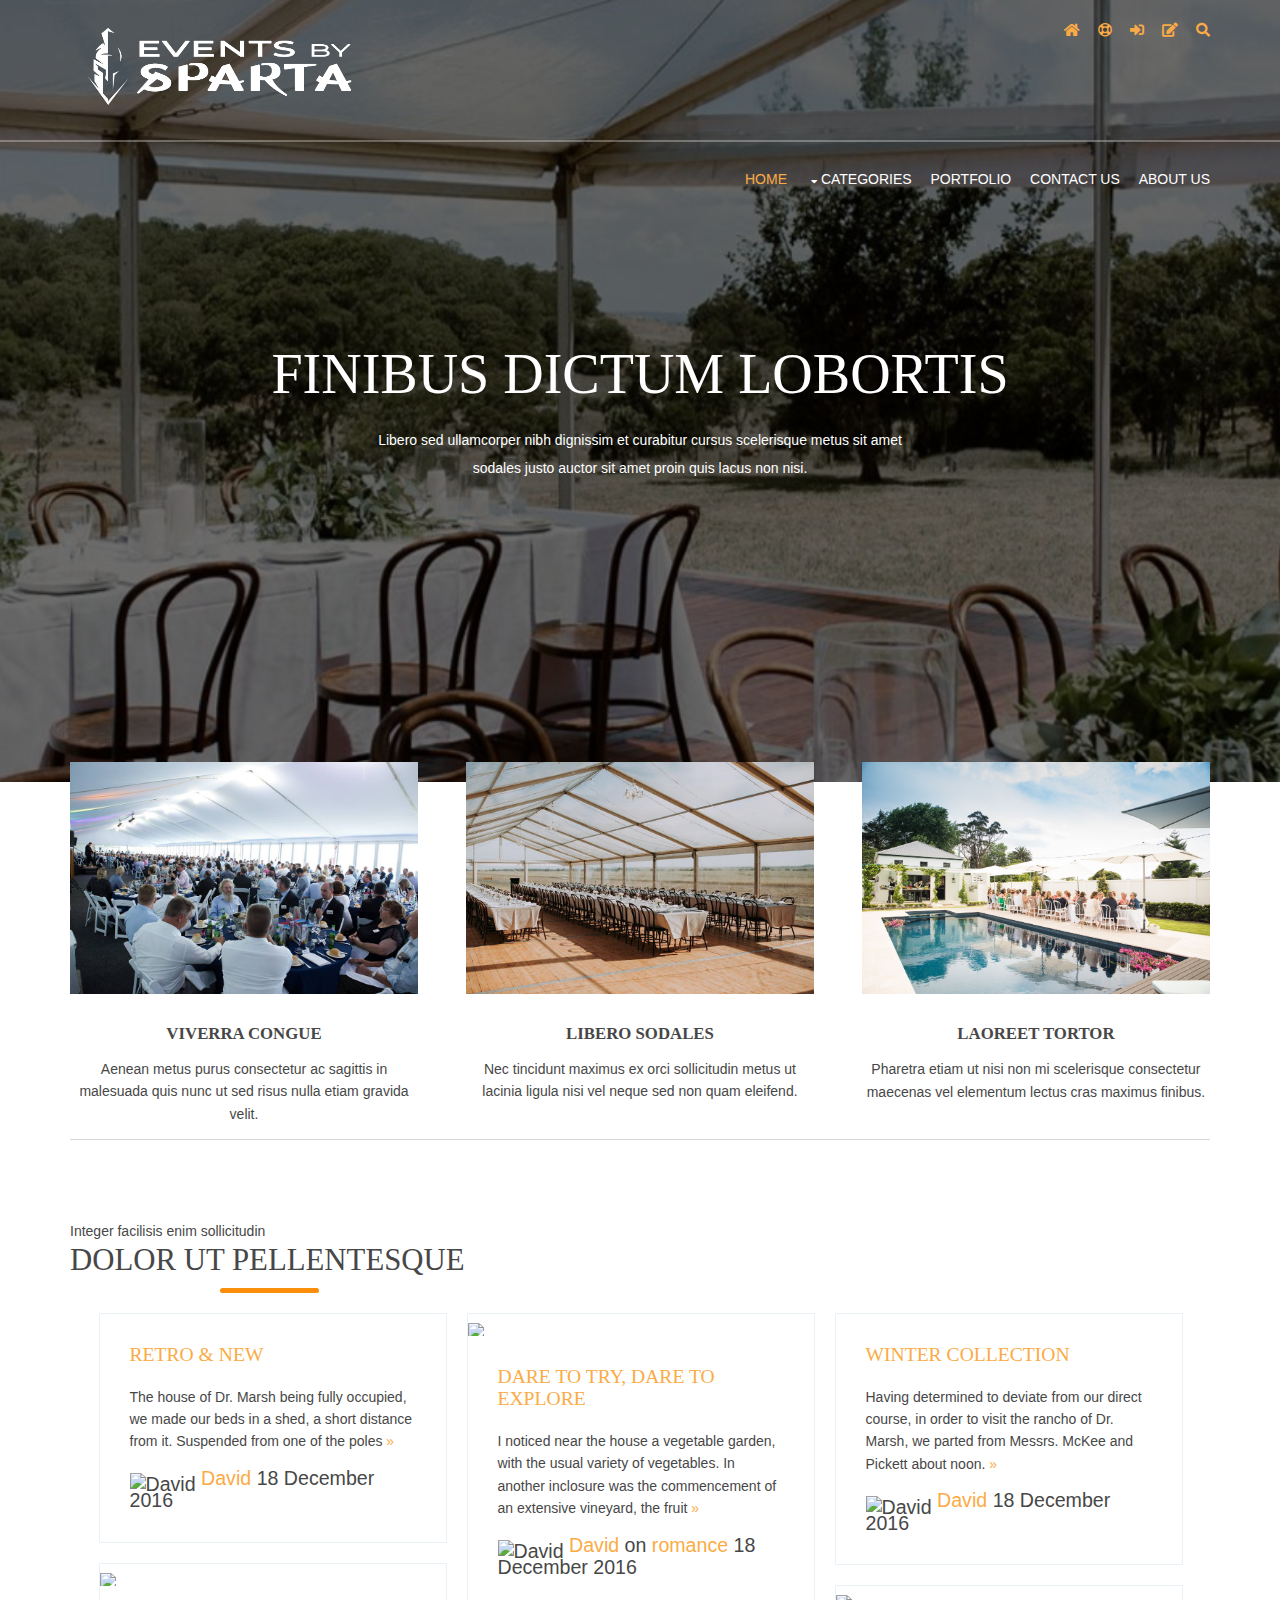
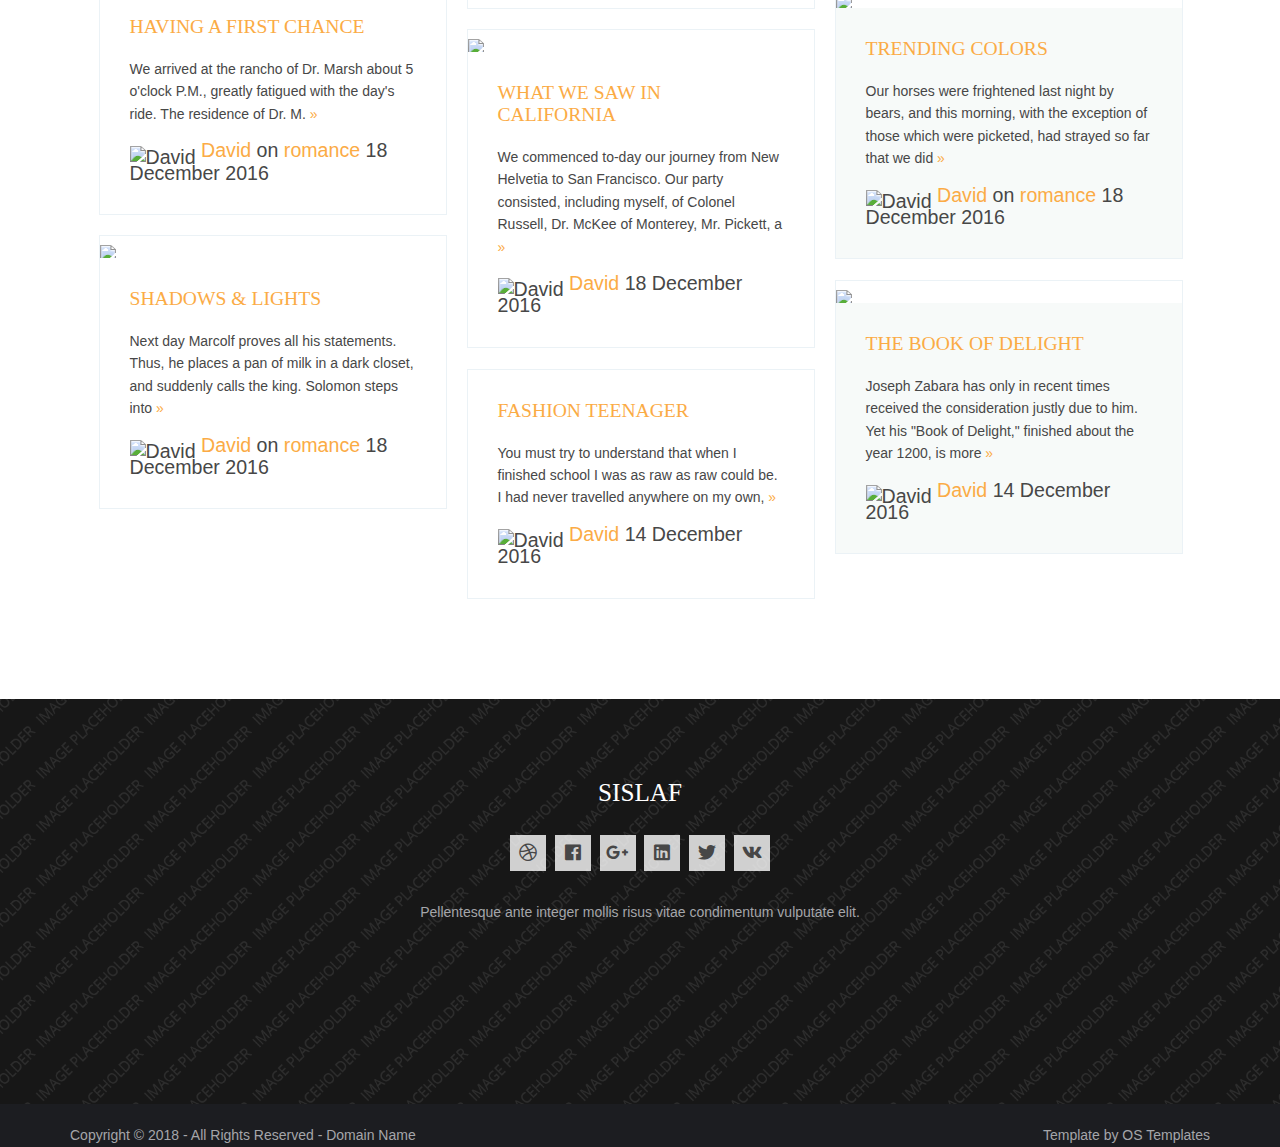
==== index.html @ c02471e1 "First commit" ====
<!DOCTYPE html>
<!--
Template Name: Sislaf
Author: <a href="https://www.os-templates.com/">OS Templates</a>
Author URI: https://www.os-templates.com/
Copyright: OS-Templates.com
Licence: Free to use under our free template licence terms
Licence URI: https://www.os-templates.com/template-terms
-->
<html lang="">
<!-- To declare your language - read more here: https://www.w3.org/International/questions/qa-html-language-declarations -->
<head>
<title>Sislaf</title>
<meta charset="utf-8">
<meta name="viewport" content="width=device-width, initial-scale=1.0, maximum-scale=1.0, user-scalable=no">
<link href="layout/styles/layout.css" rel="stylesheet" type="text/css" media="all">
<link rel="stylesheet" type="text/css" href="layout/scripts/screen.css"/>
</head>
<body id="top">
<!-- ################################################################################################ -->
<!-- ################################################################################################ -->
<!-- ################################################################################################ -->
<!-- Top Background Image Wrapper -->
<div class="bgded overlay" style="background-image:url('images/demo/wallpaper01.png');"> 
  <!-- ################################################################################################ -->
  <div class="wrapper row0">
    <div id="topbar" class="hoc clear">
	
	<a href="index.html" ><image class = "logo" src = "images/demo/SpartaWhite2.png"></a>
      <div class="fl_left"> 
        <!-- ################################################################################################ -->
      
        <!-- ################################################################################################ -->
      </div>
      <div class="fl_right"> 
        <!-- ################################################################################################ -->
        <ul class="nospace">
          <li><a href="index.html"><i class="fas fa-home"></i></a></li>
          <li><a href="#" title="Help Centre"><i class="far fa-life-ring"></i></a></li>
          <li><a href="#" title="Login"><i class="fas fa-sign-in-alt"></i></a></li>
          <li><a href="#" title="Sign Up"><i class="fas fa-edit"></i></a></li>
          <li id="searchform">
            <div>
              <form action="#" method="post">
                <fieldset>
                  <legend>Quick Search:</legend>
                  <input type="text" placeholder="Enter search term&hellip;">
                  <button type="submit"><i class="fas fa-search"></i></button>
                </fieldset>
              </form>
            </div>
          </li>
        </ul>
        <!-- ################################################################################################ -->
      </div>
    </div>
  </div>
  <!-- ################################################################################################ -->
  <!-- ################################################################################################ -->
  <!-- ################################################################################################ -->
  <div class="wrapper row1">
    <header id="header" class="hoc clear">
      <div id="logo" class="fl_left"> 
        <!-- ################################################################################################ -->
        
        <!-- ################################################################################################ -->
      </div>
      <nav id="mainav" class="fl_right"> 
        <!-- ################################################################################################ -->
       <ul class="clear">
          <li class="active"><a href="index.html">Home</a></li>
          <li><a class="drop" href="#">Categories</a>
            <ul>
              <li><a href="#">Photography</a></li>
			  <li><a href="#">DJ</a></li>
              <li><a class="drop" href="#">Furniture</a>
                <ul>
                  <li><a href="#">Chairs</a></li>
                  <li><a href="#">Tables</a></li>
                  <li><a href="#">Occasional Furniture</a></li>
				  <li><a href="#">Service Bars</a></li>
                </ul>
              </li>
			  <li><a class="drop" href="#">Furniture</a>
                <ul>
                  <li><a href="#">Marquees</a></li>
                  <li><a href="#">Flooring</a></li>
                </ul>
              </li>
			  <li><a class="drop" href="#">Tableware</a>
                <ul>
                  <li><a href="#">Cutlery</a></li>
                  <li><a href="#">Crockery</a></li>
                  <li><a href="#">Glassware</a></li>
				  <li><a href="#">Linen</a></li>
                </ul>
              </li>
			  <li><a class="drop" href="#">Decorations</a>
                <ul>
                  <li><a href="#">Lighting</a></li>
                  <li><a href="#">Festoon</a></li>
                  <li><a href="#">Fairy</a></li>
				  <li><a href="#">Flower Decorations</a></li>
				  <li><a href="#">Other Decorations</a></li>
                </ul>
              </li>
			  <li><a class="drop" href="#">Catering</a>
                <ul>
                  <li><a href="#">Food</a></li>
                  <li><a href="#">Accessories</a></li>
                  <li><a href="#">Equipment</a></li>
                </ul>
              </li>
			  <li><a class="drop" href="#">Catering</a>
                <ul>
                  <li><a href="#">Venues</a></li>
                  <li><a href="#">Indoor</a></li>
                  <li><a href="#">Outdoor</a></li>
                </ul>
              </li>
            </ul>
          </li>
          <li><a href="#">Portfolio</a></li>
          <li><a href="#">Contact Us</a></li>
          <li><a href="#">About Us</a></li>
        </ul>
        <!-- ################################################################################################ -->
      </nav>
    </header>
  </div>
  <!-- ################################################################################################ -->
  <!-- ################################################################################################ -->
  <!-- ################################################################################################ -->
  <div id="pageintro" class="hoc clear"> 
    <!-- ################################################################################################ -->
    <article>
      <h3 class="heading">Finibus dictum lobortis</h3>
      <p>Libero sed ullamcorper nibh dignissim et curabitur cursus scelerisque metus sit amet sodales justo auctor sit amet proin quis lacus non nisi.</p>
    </article>
    <!-- ################################################################################################ -->
  </div>
  <!-- ################################################################################################ -->
</div>
<!-- End Top Background Image Wrapper -->
<!-- ################################################################################################ -->
<!-- ################################################################################################ -->
<!-- ################################################################################################ -->
<div class="wrapper row3">
  <main class="hoc container clear"> 
    <!-- main body -->
    <!-- ################################################################################################ -->
    <section id="introblocks">
      <ul class="nospace group btmspace-80">
        <li class="one_third first">
          <figure><a class="imgover" href="#"><img src="images/demo/confference.jpg" alt=""></a>
            <figcaption>
              <h6 class="heading">Viverra congue</h6>
              <p>Aenean metus purus consectetur ac sagittis in malesuada quis nunc ut sed risus nulla etiam gravida velit.</p>
            </figcaption>
          </figure>
        </li>
        <li class="one_third">
          <figure><a class="imgover" href="#"><img src="images/demo/wedding2.jpg" alt=""></a>
            <figcaption>
              <h6 class="heading">Libero sodales</h6>
              <p>Nec tincidunt maximus ex orci sollicitudin metus ut lacinia ligula nisi vel neque sed non quam eleifend.</p>
            </figcaption>
          </figure>
        </li>
        <li class="one_third">
          <figure><a class="imgover" href="#"><img src="images/demo/family.jpeg" alt=""></a>
            <figcaption>
              <h6 class="heading">Laoreet tortor</h6>
              <p>Pharetra etiam ut nisi non mi scelerisque consectetur maecenas vel elementum lectus cras maximus finibus.</p>
            </figcaption>
          </figure>
        </li>
      </ul>
    </section>
    <!-- ################################################################################################ -->
    <hr class="btmspace-80">
    <!-- ################################################################################################ -->
    <section id="overview">
      <div class="sectiontitle">
        <p class="nospace font-xs">Integer facilisis enim sollicitudin</p>
        <p class="heading underline font-x2">Dolor ut pellentesque</p>
      </div>   
    </section>
	
	
	
	
	
	
	
	
	
	
	
	
	
	
	
	
	
	
	
	
	
	
	
	
	
	
	
	
	
	
	
	
	
	
	
	
	
	
	<div class="wraps">
		<!--<img src="assets/img/shadow.png" class="wrapshadow"> -->
		<div class="grid">
			<div class="grid-item">
				<article class="post">
				<div class="wrapgriditem">
					<header class="post-header">
					<h2 class="post-title"><a href="article.html">Retro &amp; New</a></h2>
					</header>
					<section class="post-excerpt">
					<p>
						The house of Dr. Marsh being fully occupied, we made our beds in a shed, a short distance from it. Suspended from one of the poles <a class="read-more" href="/retro-is-the-new-modern/">&raquo;</a>
					</p>
					</section>
					<footer class="post-meta">
					<img class="author-thumb" src="assets/img/gravatar.jpg" alt="David" nopin="nopin"/>
					<a href="author.html">David</a>
					<time class="post-date" datetime="2016-12-18">18 December 2016</time>
					</footer>
				</div>
				</article>
			</div>
			<div class="grid-item">
				<article class="post tag-romance">
				<a href="article.html"><img src="http://s3.amazonaws.com/caymandemo/wp-content/uploads/sites/10/2015/09/10175658/j2-520x780-520x600.jpg"></a>
				<div class="wrapgriditem">
					<header class="post-header">
					<h2 class="post-title"><a href="article.html">Dare to try, dare to explore</a></h2>
					</header>
					<section class="post-excerpt">
					<p>
						I noticed near the house a vegetable garden, with the usual variety of vegetables. In another inclosure was the commencement of an extensive vineyard, the fruit <a class="read-more" href="article.html">&raquo;</a>
					</p>
					</section>
					<footer class="post-meta">
					<img class="author-thumb" src="assets/img/gravatar.jpg" alt="David" nopin="nopin"/>
					<a href="author.html">David</a>
					on <a href="#">romance</a>
					<time class="post-date" datetime="2016-12-18">18 December 2016</time>
					</footer>
				</div>
				</article>
			</div>
			<div class="grid-item">
				<article class="post">
				<div class="wrapgriditem">
					<header class="post-header">
					<h2 class="post-title"><a href="article.html">Winter Collection</a></h2>
					</header>
					<section class="post-excerpt">
					<p>
						Having determined to deviate from our direct course, in order to visit the rancho of Dr. Marsh, we parted from Messrs. McKee and Pickett about noon. <a class="read-more" href="/winter-collection/">&raquo;</a>
					</p>
					</section>
					<footer class="post-meta">
					<img class="author-thumb" src="assets/img/gravatar.jpg" alt="David" nopin="nopin"/>
					<a href="author.html">David</a>
					<time class="post-date" datetime="2016-12-18">18 December 2016</time>
					</footer>
				</div>
				</article>
			</div>
			<div class="grid-item">
				<article class="post tag-romance">
				<a href="/having-a-first-chance/"><img src="http://s3.amazonaws.com/caymandemo/wp-content/uploads/sites/10/2015/09/10175658/j5-520x780-520x600.jpg"></a>
				<div class="wrapgriditem">
					<header class="post-header">
					<h2 class="post-title"><a href="article.html">Having a first chance</a></h2>
					</header>
					<section class="post-excerpt">
					<p>
						We arrived at the rancho of Dr. Marsh about 5 o'clock P.M., greatly fatigued with the day's ride. The residence of Dr. M. <a class="read-more" href="/having-a-first-chance/">&raquo;</a>
					</p>
					</section>
					<footer class="post-meta">
					<img class="author-thumb" src="assets/img/gravatar.jpg" alt="David" nopin="nopin"/>
					<a href="author.html">David</a>
					on <a href="#">romance</a>
					<time class="post-date" datetime="2016-12-18">18 December 2016</time>
					</footer>
				</div>
				</article>
			</div>
			<div class="grid-item">
				<article class="post tag-romance featured">
				<a href="article.html"><img src="http://s3.amazonaws.com/caymandemo/wp-content/uploads/sites/10/2015/09/10175658/j3-320x320.jpg"></a>
				<div class="wrapgriditem">
					<header class="post-header">
					<h2 class="post-title"><a href="article.html">Trending Colors</a></h2>
					</header>
					<section class="post-excerpt">
					<p>
						Our horses were frightened last night by bears, and this morning, with the exception of those which were picketed, had strayed so far that we did <a class="read-more" href="/trending-colors/">&raquo;</a>
					</p>
					</section>
					<footer class="post-meta">
					<img class="author-thumb" src="assets/img/gravatar.jpg" alt="David" nopin="nopin"/>
					<a href="author.html">David</a>
					on <a href="#">romance</a>
					<time class="post-date" datetime="2016-12-18">18 December 2016</time>
					</footer>
				</div>
				</article>
			</div>
			<div class="grid-item">
				<article class="post">
				<a href="article.html"><img src="http://s3.amazonaws.com/caymandemo/wp-content/uploads/sites/10/2015/09/10175658/j8-520x780-520x600.jpg"></a>
				<div class="wrapgriditem">
					<header class="post-header">
					<h2 class="post-title"><a href="article.html">What we saw in California</a></h2>
					</header>
					<section class="post-excerpt">
					<p>
						We commenced to-day our journey from New Helvetia to San Francisco. Our party consisted, including myself, of Colonel Russell, Dr. McKee of Monterey, Mr. Pickett, a <a class="read-more" href="/what-we-saw-in-california/">&raquo;</a>
					</p>
					</section>
					<footer class="post-meta">
					<img class="author-thumb" src="assets/img/gravatar.jpg" alt="David" nopin="nopin"/>
					<a href="author.html">David</a>
					<time class="post-date" datetime="2016-12-18">18 December 2016</time>
					</footer>
				</div>
				</article>
			</div>
			<div class="grid-item">
				<article class="post tag-romance">
				<a href="article.html"><img src="http://s3.amazonaws.com/caymandemo/wp-content/uploads/sites/10/2015/09/30160348/sep4.jpg"></a>
				<div class="wrapgriditem">
					<header class="post-header">
					<h2 class="post-title"><a href="article.html">Shadows &amp; Lights</a></h2>
					</header>
					<section class="post-excerpt">
					<p>
						Next day Marcolf proves all his statements. Thus, he places a pan of milk in a dark closet, and suddenly calls the king. Solomon steps into <a class="read-more" href="/shadows/">&raquo;</a>
					</p>
					</section>
					<footer class="post-meta">
					<img class="author-thumb" src="assets/img/gravatar.jpg" alt="David" nopin="nopin"/>
					<a href="author.html">David</a>
					on <a href="#">romance</a>
					<time class="post-date" datetime="2016-12-18">18 December 2016</time>
					</footer>
				</div>
				</article>
			</div>
			<div class="grid-item">
				<article class="post featured">
				<a href="article.html"><img src="http://s3.amazonaws.com/caymandemo/wp-content/uploads/sites/10/2015/09/10175658/j12-520x668-520x600.jpg"></a>
				<div class="wrapgriditem">
					<header class="post-header">
					<h2 class="post-title"><a href="article.html">The Book of Delight</a></h2>
					</header>
					<section class="post-excerpt">
					<p>
						Joseph Zabara has only in recent times received the consideration justly due to him. Yet his "Book of Delight," finished about the year 1200, is more <a class="read-more" href="/drinking-whenever-you-are-ready-or-even-if-youre-not/">&raquo;</a>
					</p>
					</section>
					<footer class="post-meta">
					<img class="author-thumb" src="assets/img/gravatar.jpg" alt="David" nopin="nopin"/>
					<a href="author.html">David</a>
					<time class="post-date" datetime="2016-12-14">14 December 2016</time>
					</footer>
				</div>
				</article>
			</div>
			<div class="grid-item">
				<article class="post">
				<div class="wrapgriditem">
					<header class="post-header">
					<h2 class="post-title"><a href="article.html">Fashion Teenager</a></h2>
					</header>
					<section class="post-excerpt">
					<p>
						You must try to understand that when I finished school I was as raw as raw could be. I had never travelled anywhere on my own, <a class="read-more" href="/reading-fashion-eating-books/">&raquo;</a>
					</p>
					</section>
					<footer class="post-meta">
					<img class="author-thumb" src="assets/img/gravatar.jpg" alt="David" nopin="nopin"/>
					<a href="author.html">David</a>
					<time class="post-date" datetime="2016-12-14">14 December 2016</time>
					</footer>
				</div>
				</article>
			</div>
		</div>
	
	</div>
	
	
	
	
	
	
	
	
	
	
	
	
	
	
	
	
	
	
	
	
	
	
	
	
	
	
	
	
	
	
	
    <!-- ################################################################################################ -->
    <!-- / main body -->
    <div class="clear"></div>
  </main>
</div>
<!-- ################################################################################################ -->
<!-- ################################################################################################ -->
<!-- ################################################################################################ -->

<!-- ################################################################################################ -->
<!-- ################################################################################################ -->
<!-- ################################################################################################ -->

<!-- ################################################################################################ -->
<!-- ################################################################################################ -->
<!-- ################################################################################################ -->

<!-- ################################################################################################ -->
<!-- ################################################################################################ -->
<!-- ################################################################################################ -->

<!-- ################################################################################################ -->
<!-- ################################################################################################ -->
<!-- ################################################################################################ -->
<!-- ################################################################################################ -->
<!-- ################################################################################################ -->
<!-- ################################################################################################ -->
<div class="bgded overlay row4" style="background-image:url('images/demo/backgrounds/05.png');">
  <footer id="footer" class="hoc clear"> 
    <!-- ################################################################################################ -->
    <div class="center btmspace-50">
      <h6 class="heading">Sislaf</h6>
      <ul class="faico clear">
        <li><a class="faicon-dribble" href="#"><i class="fab fa-dribbble"></i></a></li>
        <li><a class="faicon-facebook" href="#"><i class="fab fa-facebook"></i></a></li>
        <li><a class="faicon-google-plus" href="#"><i class="fab fa-google-plus-g"></i></a></li>
        <li><a class="faicon-linkedin" href="#"><i class="fab fa-linkedin"></i></a></li>
        <li><a class="faicon-twitter" href="#"><i class="fab fa-twitter"></i></a></li>
        <li><a class="faicon-vk" href="#"><i class="fab fa-vk"></i></a></li>
      </ul>
      <p class="nospace">Pellentesque ante integer mollis risus vitae condimentum vulputate elit.</p>
    </div>
    <!-- ################################################################################################ -->
    <hr class="btmspace-50">
    <!-- ################################################################################################ -->

    
    <!-- ################################################################################################ -->
  </footer>
</div>
<!-- ################################################################################################ -->
<!-- ################################################################################################ -->
<!-- ################################################################################################ -->
<div class="wrapper row5">
  <div id="copyright" class="hoc clear"> 
    <!-- ################################################################################################ -->
    <p class="fl_left">Copyright &copy; 2018 - All Rights Reserved - <a href="#">Domain Name</a></p>
    <p class="fl_right">Template by <a target="_blank" href="https://www.os-templates.com/" title="Free Website Templates">OS Templates</a></p>
    <!-- ################################################################################################ -->
  </div>
</div>
<!-- ################################################################################################ -->
<!-- ################################################################################################ -->
<!-- ################################################################################################ -->
<a id="backtotop" href="#top"><i class="fas fa-chevron-up"></i></a>
<!-- JAVASCRIPTS -->
<script src="layout/scripts/jquery.min.js"></script>
<script src="layout/scripts/jquery.backtotop.js"></script>
<script src="layout/scripts/jquery.mobilemenu.js"></script>
</body>
<script type="text/javascript" src="assets/js/masonry.min.js"></script>
<script type="text/javascript" src="assets/js/index.js"></script>
</html>
---- layout/styles/layout.css ----
@charset "utf-8";
/*
Template Name: Sislaf
Author: <a href="https://www.os-templates.com/">OS Templates</a>
Author URI: https://www.os-templates.com/
Copyright: OS-Templates.com
Licence: Free to use under our free template licence terms
Licence URI: https://www.os-templates.com/template-terms
File: Layout CSS
*/

@import url("fontawesome-free/css/fontawesome-all.min.css");
@import url("framework.css");

/* Rows
--------------------------------------------------------------------------------------------------------------- */
.row0, .row0 a{}
.row1{border:solid; border-width:1px 0;}
.row2, .row2 a{}
.row3, .row3 a{}
.row4, .row4 a{}
.row5, .row5 a{}


/* Top Bar
--------------------------------------------------------------------------------------------------------------- */
#topbar{padding:20px 0; font-size:.8rem; text-transform:uppercase;}

#topbar ul li{display:inline-block; margin-right:15px;}
#topbar ul li:last-child{margin-right:0; padding-right:0; border-right:none;}
#topbar i{line-height:normal;}
#topbar > div:nth-of-type(2) i{font-size:1rem;}

/* Search Form */
#topbar #searchform{position:relative; line-height:1; z-index:9999;}
#topbar #searchform::after{display:block; height:18px; line-height:18px; padding:0; font-family:"Font Awesome\ 5 Free"; font-weight:900; font-size:1rem; content:"\f002"/* fa-search */;}
#topbar #searchform:hover::after, #topbar #searchform button{cursor:pointer;}
#topbar #searchform > div{position:absolute; top:18px; right:0; width:280px; visibility:hidden; opacity:0/* Required for transition effect */;}
#topbar #searchform:hover > div{visibility:visible; opacity:1/* Required for transition effect */;}
#topbar #searchform form{display:block; position:relative;}
#topbar #searchform form *{border:none;}
#topbar #searchform input{display:block; width:100%; height:36px; padding:8px 40px 8px 10px; font-size:1rem;}
#topbar #searchform ::placeholder{text-transform:capitalize;}
#topbar #searchform button{display:block; position:absolute; top:3px; right:2px; height:30px; font-size:16px; line-height:1;}


/* Header
--------------------------------------------------------------------------------------------------------------- */
#header{}

#header #logo{margin:22px 0 0 0;}
#header #logo h1{margin:0; padding:0; font-size:2.2rem; text-transform:uppercase;}


/* Page Intro
--------------------------------------------------------------------------------------------------------------- */
#pageintro{padding:200px 0 300px;}/* 300px => 100px for #introblocks negative margin */

#pageintro article, #pageintro article p{display:block; max-width:75%; margin:0 auto; text-align:center;}
#pageintro article p{max-width:65%; line-height:2rem;}
#pageintro .heading{margin-bottom:20px; font-size:4rem;}
#pageintro footer{margin-top:50px;}


/* Content Area
--------------------------------------------------------------------------------------------------------------- */
.container{padding:80px 0;}

/* Content */
.container .content{}

/*.sectiontitle{display:block; max-width:55%; margin:0 auto 80px; text-align:center;}
.sectiontitle *{margin:0;}*/

/* Introblocks - x3 */
#introblocks{display:block; position:relative; margin:-180px 0 0 0; z-index:1; text-align:center;}/* 180px => 100px + container padding */
#introblocks figure{}
#introblocks figure figcaption{display:block; padding:30px 0 0 0; text-align:center;}
#introblocks figure figcaption > a{}
#introblocks figure figcaption .heading{font-size:1.2rem; font-weight:700; margin-bottom:0;}
#introblocks figure figcaption .heading.underline::after{left:50%; margin-left:-12%;}

/* Overview - for services etc. */
#overview{}
#overview li{margin-bottom:50px;}
#overview li:nth-last-child(-n+3){margin-bottom:0;}/* Removes bottom margin from the last three items - margin is restored in the media queries when items stack */
#overview li:nth-child(3n+1){margin-left:0; clear:left;}/* Removes the need to add class="first" */
#overview article{}
#overview article *{margin:0; padding:0;}
#overview article > div{display:block; position:relative; min-height:36px; margin:0 0 20px 0; padding:8px 0 0 55px;}
#overview article > div *{line-height:1;}
#overview article > div i{display:block; position:absolute; top:0; left:0; font-size:36px;}
#overview article > div .heading{}
#overview article p{}

/* Split Fifty */
#splitfifty{}
#splitfifty *{margin:0;}
/*#splitfifty > .sectiontitle{max-width:none; margin:0 0 50px 0; text-align:left;}
#splitfifty > .sectiontitle .heading.underline::after{left:0; margin-left:0;}*/
#splitfifty > div:nth-of-type(2) article{display:block; float:left; width:50%; padding:50px;}
#splitfifty > div:nth-of-type(2) article *{margin:0 0 30px 0;}
#splitfifty > div:nth-of-type(2) article .heading{}
#splitfifty > div:nth-of-type(2) article p{}
#splitfifty > div:nth-of-type(2) article footer, #splitfifty > div:nth-of-type(2) article footer a{margin:0;}
#splitfifty.disright > div:nth-of-type(2) article{float:right;}/* Display the block to the right, instead of left - depends on your preference */

/* Team Members */
.team{}
.team li:last-child{margin-bottom:0;}/* Used when elements stack in small viewports */
.team figure{display:block; text-align:center;}
.team figure *{margin:0; padding:0;}
.team figure a{}
.team figure img{}
.team figure figcaption{padding:20px 10px; line-height:1;}
.team figure strong{display:block; margin-bottom:8px; font-size:1.4rem; font-weight:400;}
.team figure em{display:block; font-style:normal; font-size:.8rem;}

/* Stats */
#stats{}
#stats > li{display:block; float:left; width:25%; border:solid; border-width:0 1px 0 0; text-align:center;}
#stats > li:last-child{border:none;}
#stats > li *{margin:0; padding:0;}
#stats > li i{margin-bottom:30px; font-size:5rem;}
#stats > li p:first-of-type{margin-bottom:15px; font-size:3rem; font-weight:700; line-height:1;}
#stats > li p:last-of-type{text-transform:uppercase;}

/* Testimonials */
#testimonials{}
/*#testimonials > .one_half{margin:0;}*/
#testimonials ul{margin:0; padding:50px; list-style:none;}
#testimonials ul li{margin:0 0 50px 0;}
#testimonials ul li:last-child{margin:0;}
#testimonials blockquote{display:block; position:relative; width:100%; margin:0 0 30px 0; padding:30px; line-height:1.4; z-index:1; border-radius:10px;}
#testimonials blockquote::before{display:block; position:absolute; top:10px; left:10px; font-family:"Font Awesome\ 5 Free"; font-weight:900; font-size:32px; line-height:32px; content:"\f10d"; z-index:-1;}
#testimonials blockquote::after{display:block; position:absolute; bottom:-15px; left:30px; width:0; height:0; content:""; border:15px solid transparent; border-bottom:none;}
#testimonials figure{}
#testimonials figure *{margin:0; line-height:1;}
#testimonials figure img{float:left; margin:0 15px;}
#testimonials figcaption{float:left; margin-top:10px;}
#testimonials figcaption .heading{font-size:1.2rem; font-weight:700;}
#testimonials figcaption em{font-size:.8rem;}
#testimonials footer{}

/* Latest - Blog posts etc. */
#latest{}
#latest article{}
#latest article figure{}
#latest article figure img{}
#latest article .meta{display:block; padding:5px 10px;}
#latest article .meta li{display:block; float:left; width:50%; font-size:.8rem;}
#latest article .meta li:last-child{text-align:right;}
#latest article .meta li i{margin-right:5px;}
/*#latest article .excerpt{padding:30px; border:solid; border-width:0 1px 1px 1px;}*/
#latest article /*.excerpt*/ .heading{margin:0 0 15px 0; font-size:1.2rem;}
/*#latest article .excerpt p{}
#latest article .excerpt footer{margin-top:30px;}*/

/* Comments */
#comments ul{margin:0 0 40px 0; padding:0; list-style:none;}
#comments li{margin:0 0 10px 0; padding:15px;}
#comments .avatar{float:right; margin:0 0 10px 10px; padding:3px; border:1px solid;}
#comments address{font-weight:bold;}
#comments time{font-size:smaller;}
#comments .comcont{display:block; margin:0; padding:0;}
#comments .comcont p{margin:10px 5px 10px 0; padding:0;}

#comments form{display:block; width:100%;}
#comments input, #comments textarea{width:100%; padding:10px; border:1px solid;}
#comments textarea{overflow:auto;}
#comments div{margin-bottom:15px;}
#comments input[type="submit"], #comments input[type="reset"]{display:inline-block; width:auto; min-width:150px; margin:0; padding:8px 5px; cursor:pointer;}

/* Sidebar */
.container .sidebar{}

.sidebar .sdb_holder{margin-bottom:50px;}
.sidebar .sdb_holder:last-child{margin-bottom:0;}


/* Footer
--------------------------------------------------------------------------------------------------------------- */
#footer{padding:80px 0;}

#footer .heading{margin-bottom:50px; font-size:1.2rem;}

#footer > div:first-of-type .heading{margin-bottom:20px; text-transform:uppercase; font-size:1.8rem;}
#footer > div:first-of-type .faico{margin-bottom:30px;}

#footer input, #footer button{border:1px solid;}
#footer input{display:block; width:100%; padding:8px;}
#footer button{padding:8px 18px 10px; text-transform:uppercase; font-weight:400; cursor:pointer;}

#footer .linklist li{display:block; margin-bottom:15px; padding:0 0 15px 0; border-bottom:1px solid;}
#footer .linklist li:last-child{margin:0; padding:0; border:none;}
#footer .linklist li::before, #footer .linklist li::after{display:table; content:"";}
#footer .linklist li, #footer .linklist li::after{clear:both;}

#footer .contact{}
#footer .contact.linklist li, #footer .contact.linklist li:last-child{position:relative; padding-left:40px;}
#footer .contact li *{margin:0; padding:0; line-height:1.6;}
#footer .contact li i{display:block; position:absolute; top:0; left:0; width:30px; font-size:16px; text-align:center;}

#footer .latestimg{}
#footer .latestimg > li{display:inline-block; float:left; width:30%; margin:0 0 5% 5%;}
#footer .latestimg > li:nth-last-child(-n+3){margin-bottom:0;}/* Removes bottom margin from the last three items - margin is restored in the media queries when items stack */
#footer .latestimg > li:nth-child(3n+1){margin-left:0; clear:left;}/* Removes the need to add class="first" */
#footer .latestimg > li img{width:100%;}/* Force the image to resize to take the full space - may have to be changed for tablets, depends on personal preference */
#footer .latestimg > li a.imgover{display:block;}

#footer #ctdetails{padding-top:80px; border-top:1px solid;}
#footer #ctdetails ul{}
#footer #ctdetails ul li{}
#footer #ctdetails ul li div{position:relative; min-height:30px; padding:0 0 0 35px; line-height:1;}
#footer #ctdetails ul li div i{position:absolute; top:0; left:0; width:25px; height:23px; font-size:20px; text-align:center;}
#footer #ctdetails ul li div span{display:block;}
#footer #ctdetails ul li div strong{display:block; margin:0 0 8px 0; text-transform:capitalize;}


/* Copyright
--------------------------------------------------------------------------------------------------------------- */
#copyright{padding:20px 0;}
#copyright *{margin:0; padding:0;}


/* Transition Fade
This gives a smooth transition to "ALL" elements used in the layout - other than the navigation form used in mobile devices
If you don't want it to fade all elements, you have to list the ones you want to be faded individually
Delete it completely to stop fading
--------------------------------------------------------------------------------------------------------------- */
*, *::before, *::after{transition:all .3s ease-in-out;}
#mainav form *{transition:none !important;}


/* ------------------------------------------------------------------------------------------------------------ */
/* ------------------------------------------------------------------------------------------------------------ */
/* ------------------------------------------------------------------------------------------------------------ */
/* ------------------------------------------------------------------------------------------------------------ */
/* ------------------------------------------------------------------------------------------------------------ */


/* Navigation
--------------------------------------------------------------------------------------------------------------- */
nav ul, nav ol{margin:0; padding:0; list-style:none;}

#mainav, #breadcrumb, .sidebar nav{line-height:normal;}
#mainav .drop::after, #mainav li li .drop::after, #breadcrumb li a::after, .sidebar nav a::after{position:absolute; font-family:"Font Awesome\ 5 Free"; font-weight:900; font-size:10px; line-height:10px;}

/* Top Navigation */
#mainav{}
#mainav ul{text-transform:uppercase;}
#mainav ul ul{position:absolute; width:180px; text-transform:none; z-index:9999;}
#mainav ul ul ul{left:180px; top:0;}
#mainav li{display:inline-block; position:relative; margin:0 15px 0 0; padding:0;}
#mainav li:last-child{margin-right:0;}
#mainav li li{width:100%; margin:0;}
#mainav li a{display:block; padding:30px 0;}
#mainav li li a{border:solid; border-width:0 0 1px 0;}
#mainav .drop{padding-left:15px;}
#mainav li li a, #mainav li li .drop{display:block; margin:0; padding:10px 15px;}
#mainav .drop::after, #mainav li li .drop::after{content:"\f0d7";}
#mainav .drop::after{top:35px; left:5px;}
#mainav li li .drop::after{top:15px; left:5px;}
#mainav ul ul{visibility:hidden; opacity:0;}
#mainav ul li:hover > ul{visibility:visible; opacity:1;}

#mainav form{display:none; width:100%; margin:0; padding:0;}
#mainav form select, #mainav form select option{display:block; cursor:pointer; outline:none;}
#mainav form select{width:100%; padding:5px; border:none;}
#mainav form select option{margin:5px; padding:0; border:none;}

/* Breadcrumb */
#breadcrumb{padding:150px 0 30px;}
#breadcrumb ul{margin:0; padding:0; list-style:none; text-transform:uppercase;}
#breadcrumb li{display:inline-block; margin:0 6px 0 0; padding:0;}
#breadcrumb li a{display:block; position:relative; margin:0; padding:0 12px 0 0; font-size:12px;}
#breadcrumb li a::after{top:4px; right:0; content:"\f0da";}
#breadcrumb li:last-child a{margin:0; padding:0;}
#breadcrumb li:last-child a::after{display:none;}
#breadcrumb .heading{margin:0; font-size:2rem;}

/* Sidebar Navigation */
.sidebar nav{display:block; width:100%;}
.sidebar nav li{margin:0 0 3px 0; padding:0;}
.sidebar nav a{display:block; position:relative; margin:0; padding:5px 10px 5px 15px; text-decoration:none; border:solid; border-width:0 0 1px 0;}
.sidebar nav a::after{top:10px; left:5px; content:"\f0da";}
.sidebar nav ul ul a{padding-left:35px;}
.sidebar nav ul ul a::after{left:25px;}
.sidebar nav ul ul ul a{padding-left:55px;}
.sidebar nav ul ul ul a::after{left:45px;}

/* Pagination */
.pagination{display:block; width:100%; text-align:center; clear:both;}
.pagination li{display:inline-block; margin:0 2px 0 0;}
.pagination li:last-child{margin-right:0;}
.pagination a, .pagination strong{display:block; padding:8px 11px; border:1px solid; background-clip:padding-box; font-weight:normal;}

/* Back to Top */
#backtotop{z-index:999; display:inline-block; position:fixed; visibility:hidden; bottom:20px; right:20px; width:36px; height:36px; line-height:36px; font-size:16px; text-align:center; opacity:.2;}
#backtotop i{display:block; width:100%; height:100%; line-height:inherit;}
#backtotop.visible{visibility:visible; opacity:.5;}
#backtotop:hover{opacity:1;}


/* Tables
--------------------------------------------------------------------------------------------------------------- */
table, th, td{border:1px solid; border-collapse:collapse; vertical-align:top;}
table, th{table-layout:auto;}
table{width:100%; margin-bottom:15px;}
th, td{padding:5px 8px;}
td{border-width:0 1px;}


/* Gallery
--------------------------------------------------------------------------------------------------------------- */
#gallery{display:block; width:100%; margin-bottom:50px;}
#gallery figure figcaption{display:block; width:100%; clear:both;}
#gallery li{margin-bottom:30px;}


/* Font Awesome Social Icons
--------------------------------------------------------------------------------------------------------------- */
.faico{margin:0; padding:0; list-style:none;}
.faico li{display:inline-block; margin:8px 5px 0 0; padding:0; line-height:normal;}
.faico li:last-child{margin-right:0;}
.faico a{display:inline-block; width:36px; height:36px; line-height:36px; font-size:18px; text-align:center;}

.faico a{color:#474747; background-color:rgba(255,255,255,.8);}
.faico a:hover{color:#FFFFFF;}

.faicon-dribble:hover{background-color:#EA4C89;}
.faicon-facebook:hover{background-color:#3B5998;}
.faicon-google-plus:hover{background-color:#DB4A39;}
.faicon-linkedin:hover{background-color:#0E76A8;}
.faicon-twitter:hover{background-color:#00ACEE;}
.faicon-vk:hover{background-color:#4E658E;}


/* ------------------------------------------------------------------------------------------------------------ */
/* ------------------------------------------------------------------------------------------------------------ */
/* ------------------------------------------------------------------------------------------------------------ */
/* ------------------------------------------------------------------------------------------------------------ */
/* ------------------------------------------------------------------------------------------------------------ */


/* Colours
--------------------------------------------------------------------------------------------------------------- */
body{color:#A5A6AA; background-color:#1C1D21;}
a{color:#FBAB45;}
a:active, a:focus{background:transparent !important;}/* IE10 + 11 Bugfix - prevents grey background */
hr, .borderedbox{border-color:#D7D7D7;}
label span{color:#FF0000; background-color:inherit;}
input:focus, textarea:focus, *:required:focus{border-color:#FBAB45 !important;}

.overlay{color:#FFFFFF; background-color:inherit;}
.overlay::after{color:inherit; background-color:rgba(0,0,0,.55);}
.overlay.light{color:#474747;}
.overlay.light::after{background-color:rgba(255,255,255,.7);}

/*.btn, .btn.inverse:hover{color:#FFFFFF; background-color:#FBAB45; border-color:#FBAB45;}
.btn:hover, .btn.inverse{color:inherit; background-color:transparent; border-color:inherit;}*/

.imgover:hover::before{background-color:rgba(251,171,69,.5);/* #FBAB45 */}
.imgover, .imgover:hover::after{color:#FFFFFF;}

.heading.underline::after{background-color:#FA8D0A;}


/* Rows */
.row0{}
.row1{border-color:rgba(255,255,255,.3);}
.row2{color:#474747; background-color:#F4F4F4;}
.row3{color:#474747; background-color:#FFFFFF;}
.row4{color:#A5A6AA; background-color:#27282E;}
.row5, .row5 a{color:#A5A6AA; background-color:#1C1D21;}


/* Top Bar */
#topbar #searchform{color:#FBAB45;}
#topbar #searchform:hover{}
#topbar #searchform input{color:#FFFFFF; background:#FA8D0A;}
#topbar #searchform button{color:#FFFFFF; background:transparent;}


.logo{position: relative;
	width: 300px;
	height: 100px;
	top: 0px;
	left: 0px;
}


/* Header */
#header #logo h1 a{color:inherit;}


/* Page Intro */
#pageintro{color:#FFFFFF;}


/* Content Area */
#overview article a{color:inherit;}
#overview article:hover a{color:#FBAB45;}

#splitfifty article{color:#474747; background-color:rgba(255,255,255,.8);}
#splitfifty article:hover{background-color:#FFFFFF;}

.team figure, .latest article{box-shadow:0px 0px 15px rgba(0,0,0,.1);}
.team figure:hover{color:#FFFFFF; background-color:#FBAB45;}

#stats > li{border-color:#D7D7D7;}
#stats > li i{color:rgba(0,0,0,.2);}
#stats > li:hover i{color:rgba(0,0,0,.6);}

#testimonials blockquote{color:#474747; background-color:rgba(255,255,255,.8);}
#testimonials:hover blockquote{background-color:#FFFFFF;}
#testimonials blockquote::before{color:rgba(0,0,0,.1);}
#testimonials blockquote::after{border-top-color:rgba(255,255,255,.8);}
#testimonials:hover blockquote::after{border-top-color:#FFFFFF;}


/* Latest */
#latest article:hover{box-shadow:0px 0px 15px rgba(0,0,0,.1);}
#latest article .meta, #latest article .meta a{color:#FFFFFF; background-color:#1C1D21;}
/*#latest article .excerpt{border-color:#D7D7D7;}*/


/* Footer */
#footer .heading, #footer /*#ctdetails*/ ul li div strong{color:#FFFFFF;}
#footer hr, #footer .borderedbox, #footer .linklist li/*, #footer #ctdetails{border-color:rgba(255,255,255,.1);}*/

#footer input, #footer button{border-color:transparent;}
#footer input{color:#474747; background-color:rgba(255,255,255,.8);}
#footer input:focus{border-color:#FBAB45;}
#footer button{color:#FFFFFF; background-color:#FBAB45;}
#footer button:hover{color:inherit; background-color:transparent; border-color:inherit;}


/* Navigation */
#mainav{}
#mainav li a{color:inherit;}
#mainav .active a, #mainav a:hover, #mainav li:hover > a{color:#FBAB45; background-color:inherit;}
#mainav li li a, #mainav .active li a{color:#FFFFFF; background-color:rgba(251,171,69,.5);/* #FBAB45 */ border-color:rgba(251,171,69,.5);}
#mainav li li:hover > a, #mainav .active .active > a{color:#FFFFFF; background-color:#FBAB45;}
#mainav form select{color:#474747; background-color:#FFFFFF;}

#breadcrumb a{color:inherit; background-color:inherit;}
#breadcrumb li:last-child a{color:#FBAB45;}

.container .sidebar nav a{color:inherit; border-color:#D7D7D7;}
.container .sidebar nav a:hover{color:#FBAB45;}

.pagination a, .pagination strong{border-color:#D7D7D7;}
.pagination .current *{color:#FFFFFF; background-color:#FBAB45;}

#backtotop{color:#FFFFFF; background-color:#FBAB45;}


/* Tables + Comments */
table, th, td, #comments .avatar, #comments input, #comments textarea{border-color:#D7D7D7;}
th{color:#FFFFFF; background-color:#373737;}
tr, #comments li, #comments input[type="submit"], #comments input[type="reset"]{color:inherit; background-color:#FBFBFB;}
tr:nth-child(even), #comments li:nth-child(even){color:inherit; background-color:#F7F7F7;}
table a, #comments a{background-color:inherit;}


/* ------------------------------------------------------------------------------------------------------------ */
/* ------------------------------------------------------------------------------------------------------------ */
/* ------------------------------------------------------------------------------------------------------------ */
/* ------------------------------------------------------------------------------------------------------------ */
/* ------------------------------------------------------------------------------------------------------------ */


/* Media Queries
--------------------------------------------------------------------------------------------------------------- */
@-ms-viewport{width:device-width;}


/* Max Wrapper Width - Laptop, Desktop etc.
--------------------------------------------------------------------------------------------------------------- */
@media screen and (min-width:1140px){
	.hoc{max-width:1140px;}
}

@media screen and (min-width:978px) and (max-width:1140px){
	.hoc{max-width:95%;}
}


/* Mobile Devices
--------------------------------------------------------------------------------------------------------------- */
@media screen and (max-width:978px){
	.hoc{max-width:90%;}

	#topbar{}

	#header{padding:30px 0;}
	#header #logo{margin-top:0;}

	#mainav{}
	#mainav ul{display:none;}
	#mainav form{display:block; margin-top:2px;}

	#breadcrumb{}

	.container{}
	#comments input[type="reset"]{margin-top:10px;}
	.pagination li{display:inline-block; margin:0 5px 5px 0;}

	#footer{}

	#copyright{}
	#copyright p:first-of-type{margin-bottom:10px;}
}

@media screen and (max-width:750px){
	.imgl, .imgr{display:inline-block; float:none; margin:0 0 10px 0;}
	.fl_left, .fl_right{display:block; float:none;}
	/*.group .group > *:last-child, .clear .clear > *:last-child, .clear .group > *:last-child, .group .clear > *:last-child{margin-bottom:0;}/* Experimental - Needs more testing in different situations, stops double margin when stacking */
	  /*.one_half, */.one_third, .two_third, .one_quarter, .two_quarter, .three_quarter{display:block; float:none; width:auto; margin:0 0 30px 0;}

	#topbar{text-align:center;}
	#topbar > div:first-of-type ul{margin:0 0 10px 0;}
	#topbar #searchform{display:none;}/* This is personal preference - remove if not required */

	#header{text-align:center;}
	#header #logo{margin:0 0 15px 0;}

	#pageintro article, #pageintro article p{max-width:none;}
	#pageintro .heading{font-size:2rem;}

	/*.sectiontitle{max-width:none;}*/
	
	#introblocks > ul{margin:0 auto 80px;}
	#introblocks > ul, #latest article{max-width:348px;}/* Restrict the width to the one_third grid element */
	.team figure{max-width:300px;}/* Restrict the width to the image width */
	#introblocks > ul > li, #overview li:nth-last-child(-n+3){margin-bottom:50px;}
	#introblocks > ul > li:last-child, #overview li:last-child{margin-bottom:0;}
	#splitfifty > div:nth-of-type(2) article{display:block; float:none; width:100%;}

	#footer .latestimg > li, #footer .latestimg > li:nth-last-child(-n+3){display:inline-block; float:none; width:auto; margin:0 5% 5% 0;}
	#footer .latestimg > li:last-child{margin-bottom:0;}
	#footer .latestimg > li img{width:auto;}
}

@media screen and (min-width:450px) and (max-width:750px){
	#stats > li{width:50%; margin-bottom:50px;}
	#stats > li:nth-child(even){border:none;}
	#stats > li:nth-last-child(-n+2){margin-bottom:0;}
}

@media screen and (max-width:450px){
	#topbar > div:first-of-type ul li{display:block; margin:0;}

	#splitfifty > div:nth-of-type(2) article, #testimonials ul/*, #latest article .excerpt{padding:20px;}*/
	#stats > li{float:none; width:100%; margin-bottom:25px; padding-bottom:25px;}
	#stats > li, #stats > li:nth-child(even){border-width:0 0 1px 0;}
	#stats > li:last-child{margin:25px 0 0 0; padding-bottom:0;}
}

/* Other
--------------------------------------------------------------------------------------------------------------- */
@media screen and (max-width:650px){
	.scrollable{display:block; width:100%; margin:0 0 30px 0; padding:0 0 15px 0; overflow:auto; overflow-x:scroll;}
	.scrollable table{margin:0; padding:0; white-space:nowrap;}

	.inline li{display:block; margin-bottom:10px;}
	.pushright li{margin-right:0;}

	.font-x2{font-size:1.6rem;}
	.font-x3{font-size:1.8rem;}
}















































.wrapshadow {
	position:absolute;
	top:0;
	left:-34px;
	max-width:200%;
	zoom:1;
	width:1214px;
}
	
.grid-item .post {
	position:relative;
	border:#EBF2F6 1px solid;
	word-wrap:break-word;
		margin-bottom:20px;
	 padding-bottom:0;
	 max-width:100%;
	 transition:all 0.4s;
	 background:#fff;
	overflow:hidden;
}
.grid-item .post img {
	margin-bottom:-10px;
}
.wrapgriditem {
	padding:30px;
	position:relative;
	background-color:#fff;
}

.grid-item .post.featured .wrapgriditem {
	background:#f7faf9;
	box-shadow: none;
}
.grid-item .post-meta,.grid-item .post-date {
	font-size:1.4rem;
}

.grid {
	margin-left:2.5%;
	margin-right:2%;
}
.grid-item {
	width:32.00%;
}
.grid-item {
}
.grid-item img {
	transition:transform 0.5s linear;
}
.grid-item img:hover {
	transform:scale(1.2);
	animation:10s ease 0s normal none infinite scale;
}

@media only screen and (max-width:1220px) {
	.grid-item {
		width:48%;
	}
	.wrapshadow {
		display:none;
	}
}
@media only screen and (max-width:930px) {
}
@media only screen and (max-width:650px) {
	.grid-item {
		width:100%;
	}
}




/* ========================================================================== 5. Single Post - When you click on an individual post ========================================================================== */
.post-template .post-header {
	margin-bottom:3.4rem;
}
.post-template .post-title {
	margin-bottom:0;
	letter-spacing:-1px;
	font-style:italic;
}
.post-template .post-meta {
	margin:0;
}
.post-template .post-date {
	padding:0;
	margin:0;
	border: none;
}



/* ========================================================================== 12. Media Queries - Smaller than 500px ========================================================================== */
@media only screen and (max-width:500px) {
	.post {
		width:auto;
		margin-top:2rem;
		margin-bottom:2rem;
		margin-left:16px;
		margin-right:16px;
		padding-bottom:2rem;
		line-height:1.65em;
	}
	.post-date {
		display:none;
	}
	.post-template .post-header {
		margin-bottom:2rem;
	}
	.post-template .post-date {
		display:inline-block;
	}
	.post-excerpt p {
		font-size:0.85em;
	}
	.page-description {
		font-size:1.6rem;
	}
	body:not(.post-template) .post-title {
		font-size:2.5rem;
	}
	.post-template .site-footer {
		margin-top: 0;
	}
	.post-content img {
		padding:0;
		width:calc(100%+32px);
		/* expand with to image+margins */
		min-width:0;
		max-width:112%;
		/* fallback when calc doesn't work */
	}
	.post-meta {
		font-size:1.3rem;
		margin-top:1rem;
	}
	.post-footer {
		padding:5rem 0 3rem 0;
		text-align:center;
	}
	.post-footer .author {
		margin:0 0 2rem 0;
		padding:0 0 1.6rem 0;
		border-bottom:#EBF2F6 1px dashed;
	}
	.post-footer .share {
		position:static;
		width:auto;
	}
	.post-footer .share a {
		margin:1.4rem 0.8rem 0 0.8rem;
	}
	.tag-head.main-header,.post-head.main-header,.author-head.main-header {
		min-height:30vh;
	}
	.read-next .post {
		width: 100%;
	}









.author-thumb {
	width:24px;
	height:24px;
	float:left;
	margin-right:9px;
	border-radius:100%;
}



.main-header {
	position:relative;
	display:table;
	width:100%;
	height:100vh;
	margin-bottom:5rem;
	text-align:center;
	background:#222 no-repeat center center;
	background-image:url(../img/default.jpg);
	background-size:cover;
	overflow:hidden;
}
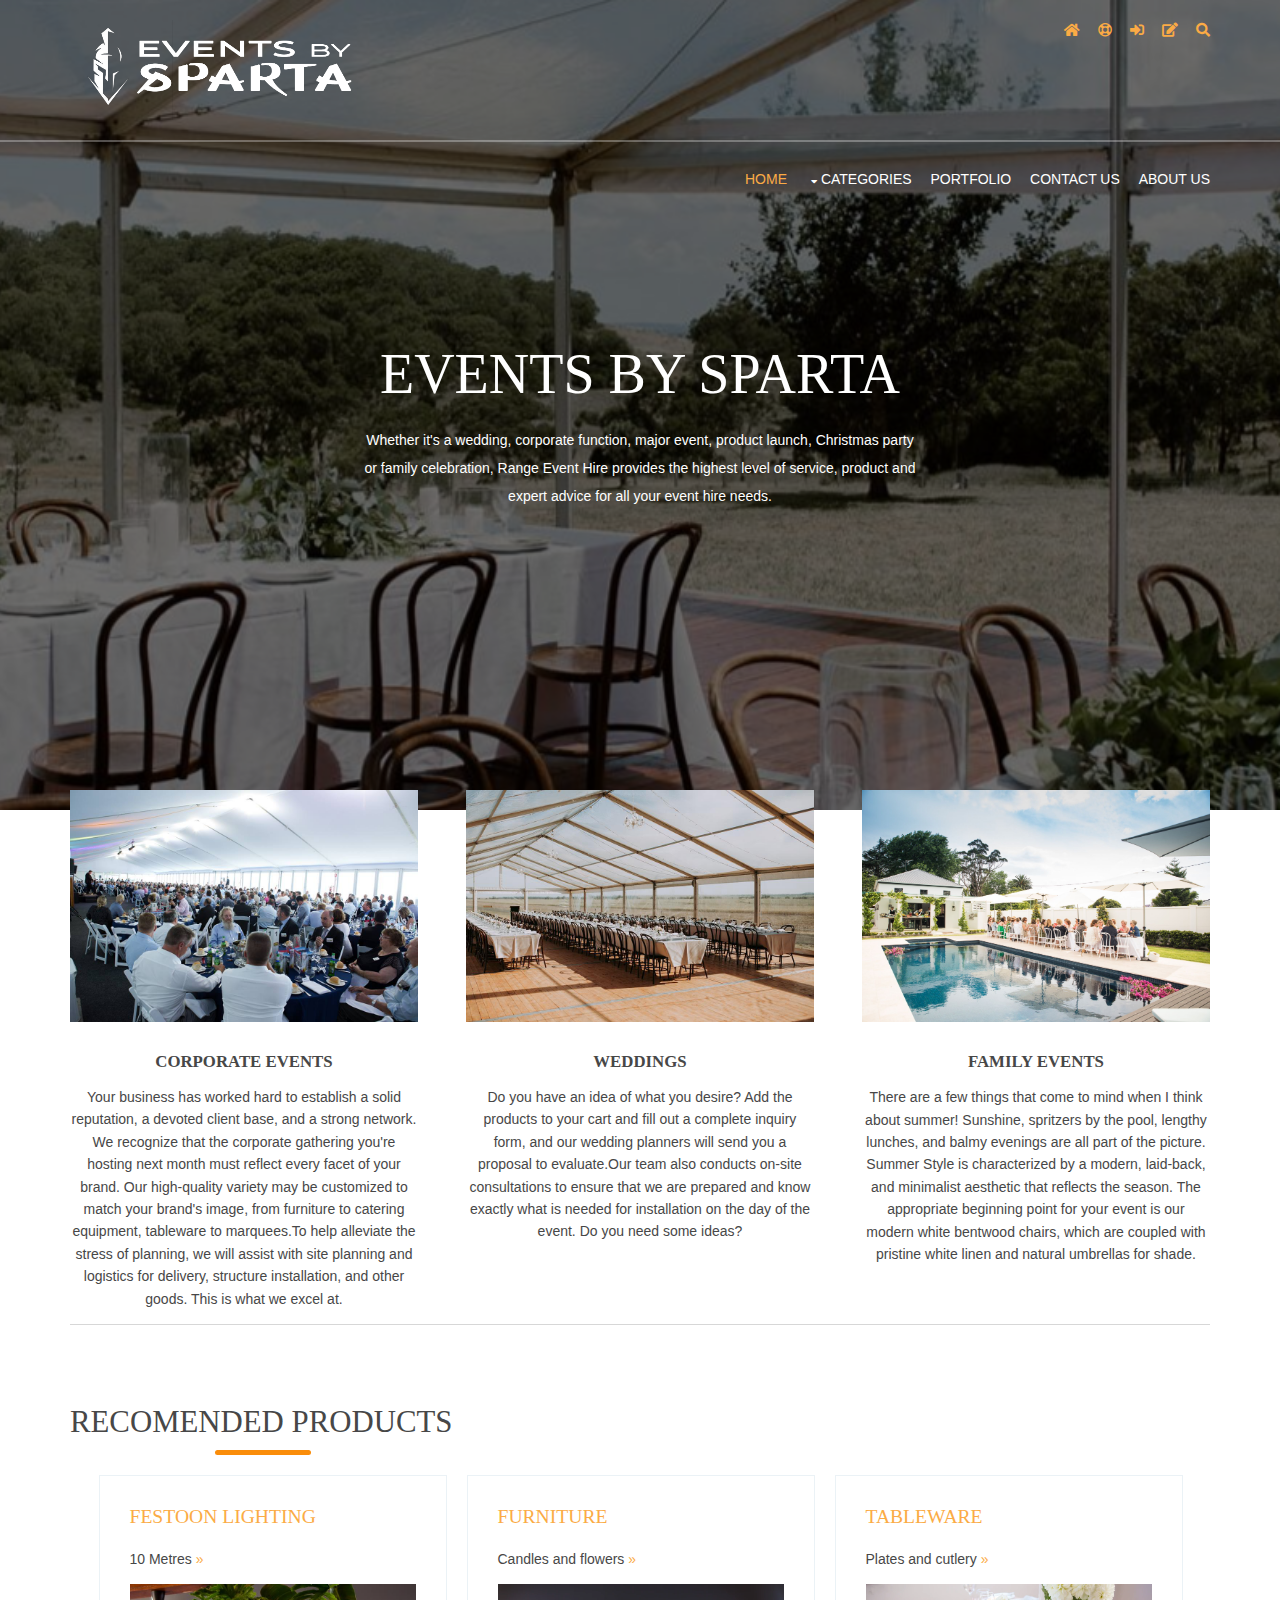
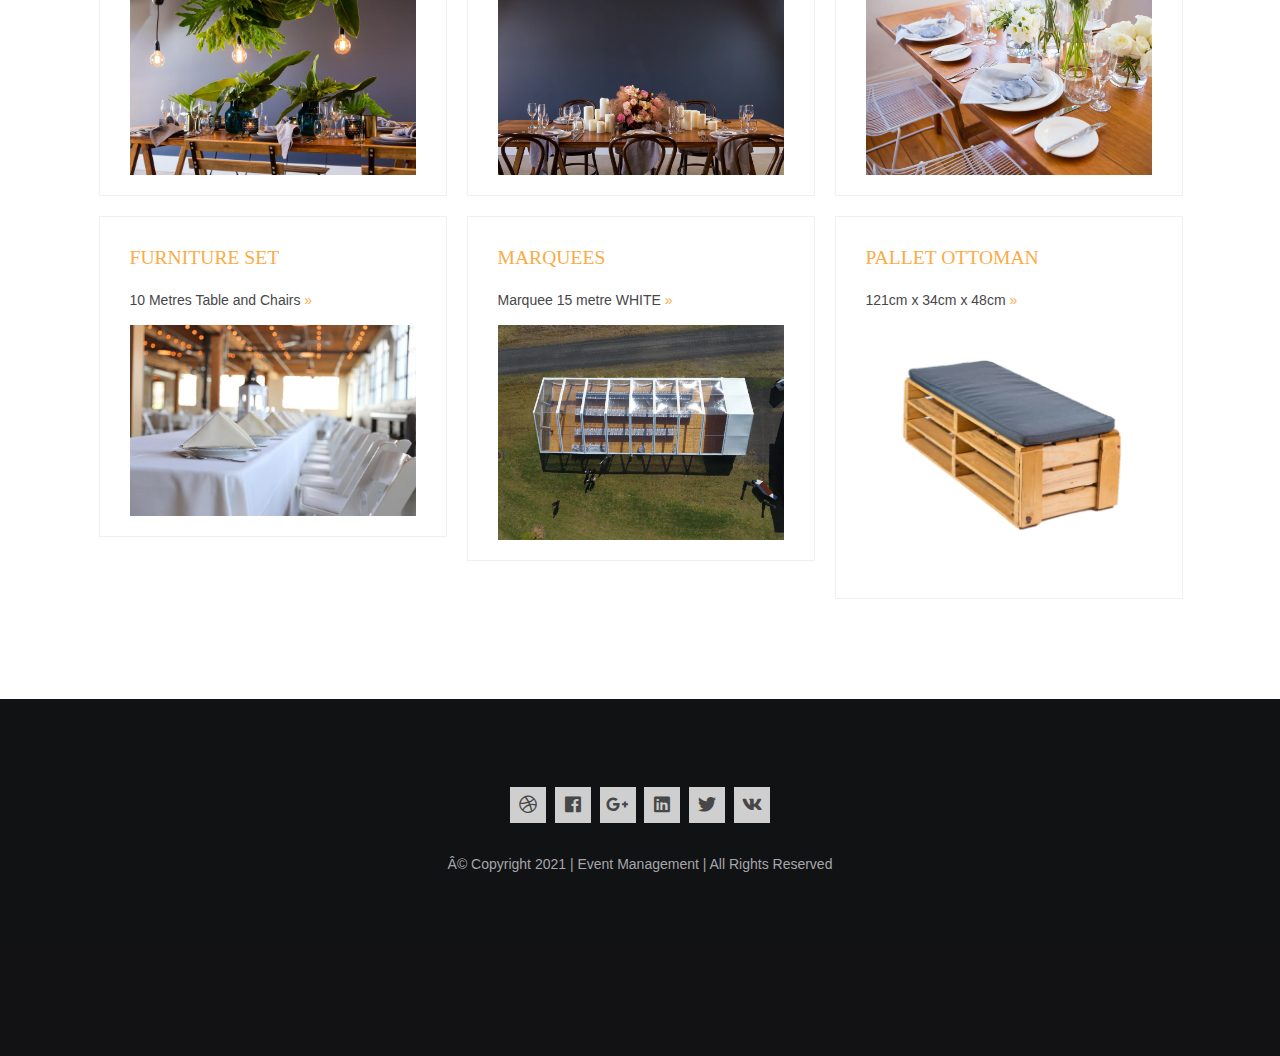
==== commit ce405d9c: "UI added" ====
--- a/index.html
+++ b/index.html
@@ -1,43 +1,35 @@
+
+	
+
 <!DOCTYPE html>
-<!--
-Template Name: Sislaf
-Author: <a href="https://www.os-templates.com/">OS Templates</a>
-Author URI: https://www.os-templates.com/
-Copyright: OS-Templates.com
-Licence: Free to use under our free template licence terms
-Licence URI: https://www.os-templates.com/template-terms
--->
+
 <html lang="">
-<!-- To declare your language - read more here: https://www.w3.org/International/questions/qa-html-language-declarations -->
+
 <head>
-<title>Sislaf</title>
+<meta charset="ISO-8859-1">
+<title>Events By Sparta</title>
 <meta charset="utf-8">
 <meta name="viewport" content="width=device-width, initial-scale=1.0, maximum-scale=1.0, user-scalable=no">
-<link href="layout/styles/layout.css" rel="stylesheet" type="text/css" media="all">
-<link rel="stylesheet" type="text/css" href="layout/scripts/screen.css"/>
+<link href="resources/layout/styles/layout.css" rel="stylesheet" type="text/css" media="all">
+<link rel="stylesheet" type="text/css" href="resources/layout/scripts/screen.css"/>
 </head>
 <body id="top">
-<!-- ################################################################################################ -->
-<!-- ################################################################################################ -->
-<!-- ################################################################################################ -->
-<!-- Top Background Image Wrapper -->
-<div class="bgded overlay" style="background-image:url('images/demo/wallpaper01.png');"> 
-  <!-- ################################################################################################ -->
+
+<div class="bgded overlay" style="background-image:url('resources/images/demo/wallpaper01.png');"> 
+ 
   <div class="wrapper row0">
     <div id="topbar" class="hoc clear">
 	
-	<a href="index.html" ><image class = "logo" src = "images/demo/SpartaWhite2.png"></a>
+	<a href="#" ><image class = "logo" src = "resources/images/demo/SpartaWhite2.png"></a>
       <div class="fl_left"> 
-        <!-- ################################################################################################ -->
-      
-        <!-- ################################################################################################ -->
+       
       </div>
       <div class="fl_right"> 
-        <!-- ################################################################################################ -->
+        
         <ul class="nospace">
-          <li><a href="index.html"><i class="fas fa-home"></i></a></li>
+          <li><a href="#"><i class="fas fa-home"></i></a></li>
           <li><a href="#" title="Help Centre"><i class="far fa-life-ring"></i></a></li>
-          <li><a href="#" title="Login"><i class="fas fa-sign-in-alt"></i></a></li>
+          <li><a href="login.jsp" title="Login"><i class="fas fa-sign-in-alt"></i></a></li>
           <li><a href="#" title="Sign Up"><i class="fas fa-edit"></i></a></li>
           <li id="searchform">
             <div>
@@ -51,22 +43,18 @@
             </div>
           </li>
         </ul>
-        <!-- ################################################################################################ -->
+        
       </div>
     </div>
   </div>
-  <!-- ################################################################################################ -->
-  <!-- ################################################################################################ -->
-  <!-- ################################################################################################ -->
+ 
   <div class="wrapper row1">
     <header id="header" class="hoc clear">
       <div id="logo" class="fl_left"> 
-        <!-- ################################################################################################ -->
         
-        <!-- ################################################################################################ -->
       </div>
       <nav id="mainav" class="fl_right"> 
-        <!-- ################################################################################################ -->
+       
        <ul class="clear">
           <li class="active"><a href="index.html">Home</a></li>
           <li><a class="drop" href="#">Categories</a>
@@ -123,67 +111,70 @@
           <li><a href="#">Portfolio</a></li>
           <li><a href="#">Contact Us</a></li>
           <li><a href="#">About Us</a></li>
+          
         </ul>
-        <!-- ################################################################################################ -->
+      
       </nav>
     </header>
   </div>
-  <!-- ################################################################################################ -->
-  <!-- ################################################################################################ -->
-  <!-- ################################################################################################ -->
+ 
   <div id="pageintro" class="hoc clear"> 
-    <!-- ################################################################################################ -->
+   
     <article>
-      <h3 class="heading">Finibus dictum lobortis</h3>
-      <p>Libero sed ullamcorper nibh dignissim et curabitur cursus scelerisque metus sit amet sodales justo auctor sit amet proin quis lacus non nisi.</p>
+      <h3 class="heading">Events by Sparta</h3>
+      <p>Whether it's a wedding, corporate function, major event, product launch, Christmas party or family celebration, Range Event Hire provides the highest level of service, product and expert advice for all your event hire needs.</p>
     </article>
-    <!-- ################################################################################################ -->
+    
   </div>
-  <!-- ################################################################################################ -->
+
 </div>
 <!-- End Top Background Image Wrapper -->
-<!-- ################################################################################################ -->
-<!-- ################################################################################################ -->
-<!-- ################################################################################################ -->
+
 <div class="wrapper row3">
   <main class="hoc container clear"> 
-    <!-- main body -->
-    <!-- ################################################################################################ -->
+  
     <section id="introblocks">
       <ul class="nospace group btmspace-80">
         <li class="one_third first">
-          <figure><a class="imgover" href="#"><img src="images/demo/confference.jpg" alt=""></a>
+          <figure><a class="imgover" href="#"><img src="resources/images/demo/confference.jpg" alt=""></a>
             <figcaption>
-              <h6 class="heading">Viverra congue</h6>
-              <p>Aenean metus purus consectetur ac sagittis in malesuada quis nunc ut sed risus nulla etiam gravida velit.</p>
+              <h6 class="heading">Corporate Events</h6>
+              <p>Your business has worked hard to establish a solid reputation, a devoted client base, and a strong network.
+We recognize that the corporate gathering you're hosting next month must reflect every facet of your brand. Our high-quality variety may be customized to match your brand's image, from furniture to catering equipment, tableware to marquees.To help alleviate the stress of planning, we will assist with site planning and logistics for delivery, structure installation, and other goods.
+This is what we excel at.</p>
             </figcaption>
           </figure>
         </li>
         <li class="one_third">
-          <figure><a class="imgover" href="#"><img src="images/demo/wedding2.jpg" alt=""></a>
+          <figure><a class="imgover" href="#"><img src="resources/images/demo/wedding2.jpg" alt=""></a>
             <figcaption>
-              <h6 class="heading">Libero sodales</h6>
-              <p>Nec tincidunt maximus ex orci sollicitudin metus ut lacinia ligula nisi vel neque sed non quam eleifend.</p>
+              <h6 class="heading">Weddings</h6>
+              <p>Do you have an idea of what you desire?
+Add the products to your cart and fill out a complete inquiry form, and our wedding planners will send you a proposal to evaluate.Our team also conducts on-site consultations to ensure that we are prepared and know exactly what is needed for installation on the day of the event. Do you need some ideas?</p>
             </figcaption>
           </figure>
         </li>
         <li class="one_third">
-          <figure><a class="imgover" href="#"><img src="images/demo/family.jpeg" alt=""></a>
+          <figure><a class="imgover" href="#"><img src="resources/images/demo/family.jpeg" alt=""></a>
             <figcaption>
-              <h6 class="heading">Laoreet tortor</h6>
-              <p>Pharetra etiam ut nisi non mi scelerisque consectetur maecenas vel elementum lectus cras maximus finibus.</p>
+              <h6 class="heading">Family Events</h6>
+              <p>There are a few things that come to mind when I think about summer!
+Sunshine, spritzers by the pool, lengthy lunches, and balmy evenings are all part of the picture.
+
+
+Summer Style is characterized by a modern, laid-back, and minimalist aesthetic that reflects the season. The appropriate beginning point for your event is our modern white bentwood chairs, which are coupled with pristine white linen and natural umbrellas for shade.</p>
             </figcaption>
           </figure>
         </li>
       </ul>
     </section>
-    <!-- ################################################################################################ -->
+  
     <hr class="btmspace-80">
-    <!-- ################################################################################################ -->
+ 
     <section id="overview">
       <div class="sectiontitle">
-        <p class="nospace font-xs">Integer facilisis enim sollicitudin</p>
-        <p class="heading underline font-x2">Dolor ut pellentesque</p>
+        <p class="nospace font-xs"></p>
+        <p class="heading underline font-x2">Recomended Products</p>
       </div>   
     </section>
 	
@@ -203,211 +194,139 @@
 	
 	
 	
-	
-	
-	
-	
-	
-	
-	
-	
-	
-	
-	
-	
-	
-	
-	
-	
-	
-	
-	
-	
-	
 	<div class="wraps">
-		<!--<img src="assets/img/shadow.png" class="wrapshadow"> -->
+		<!--<img src="resources/assets/img/shadow.png" class="wrapshadow"> -->
+		
 		<div class="grid">
 			<div class="grid-item">
 				<article class="post">
 				<div class="wrapgriditem">
 					<header class="post-header">
-					<h2 class="post-title"><a href="article.html">Retro &amp; New</a></h2>
-					</header>
-					<section class="post-excerpt">
-					<p>
-						The house of Dr. Marsh being fully occupied, we made our beds in a shed, a short distance from it. Suspended from one of the poles <a class="read-more" href="/retro-is-the-new-modern/">&raquo;</a>
-					</p>
-					</section>
-					<footer class="post-meta">
-					<img class="author-thumb" src="assets/img/gravatar.jpg" alt="David" nopin="nopin"/>
-					<a href="author.html">David</a>
-					<time class="post-date" datetime="2016-12-18">18 December 2016</time>
-					</footer>
-				</div>
-				</article>
-			</div>
-			<div class="grid-item">
-				<article class="post tag-romance">
-				<a href="article.html"><img src="http://s3.amazonaws.com/caymandemo/wp-content/uploads/sites/10/2015/09/10175658/j2-520x780-520x600.jpg"></a>
-				<div class="wrapgriditem">
-					<header class="post-header">
-					<h2 class="post-title"><a href="article.html">Dare to try, dare to explore</a></h2>
-					</header>
-					<section class="post-excerpt">
-					<p>
-						I noticed near the house a vegetable garden, with the usual variety of vegetables. In another inclosure was the commencement of an extensive vineyard, the fruit <a class="read-more" href="article.html">&raquo;</a>
-					</p>
-					</section>
-					<footer class="post-meta">
-					<img class="author-thumb" src="assets/img/gravatar.jpg" alt="David" nopin="nopin"/>
-					<a href="author.html">David</a>
-					on <a href="#">romance</a>
-					<time class="post-date" datetime="2016-12-18">18 December 2016</time>
-					</footer>
-				</div>
-				</article>
-			</div>
-			<div class="grid-item">
-				<article class="post">
-				<div class="wrapgriditem">
-					<header class="post-header">
-					<h2 class="post-title"><a href="article.html">Winter Collection</a></h2>
-					</header>
-					<section class="post-excerpt">
-					<p>
-						Having determined to deviate from our direct course, in order to visit the rancho of Dr. Marsh, we parted from Messrs. McKee and Pickett about noon. <a class="read-more" href="/winter-collection/">&raquo;</a>
-					</p>
-					</section>
-					<footer class="post-meta">
-					<img class="author-thumb" src="assets/img/gravatar.jpg" alt="David" nopin="nopin"/>
-					<a href="author.html">David</a>
-					<time class="post-date" datetime="2016-12-18">18 December 2016</time>
-					</footer>
-				</div>
-				</article>
-			</div>
-			<div class="grid-item">
-				<article class="post tag-romance">
-				<a href="/having-a-first-chance/"><img src="http://s3.amazonaws.com/caymandemo/wp-content/uploads/sites/10/2015/09/10175658/j5-520x780-520x600.jpg"></a>
-				<div class="wrapgriditem">
-					<header class="post-header">
-					<h2 class="post-title"><a href="article.html">Having a first chance</a></h2>
-					</header>
-					<section class="post-excerpt">
-					<p>
-						We arrived at the rancho of Dr. Marsh about 5 o'clock P.M., greatly fatigued with the day's ride. The residence of Dr. M. <a class="read-more" href="/having-a-first-chance/">&raquo;</a>
-					</p>
-					</section>
-					<footer class="post-meta">
-					<img class="author-thumb" src="assets/img/gravatar.jpg" alt="David" nopin="nopin"/>
-					<a href="author.html">David</a>
-					on <a href="#">romance</a>
-					<time class="post-date" datetime="2016-12-18">18 December 2016</time>
-					</footer>
-				</div>
-				</article>
-			</div>
-			<div class="grid-item">
-				<article class="post tag-romance featured">
-				<a href="article.html"><img src="http://s3.amazonaws.com/caymandemo/wp-content/uploads/sites/10/2015/09/10175658/j3-320x320.jpg"></a>
-				<div class="wrapgriditem">
-					<header class="post-header">
-					<h2 class="post-title"><a href="article.html">Trending Colors</a></h2>
-					</header>
-					<section class="post-excerpt">
-					<p>
-						Our horses were frightened last night by bears, and this morning, with the exception of those which were picketed, had strayed so far that we did <a class="read-more" href="/trending-colors/">&raquo;</a>
-					</p>
-					</section>
-					<footer class="post-meta">
-					<img class="author-thumb" src="assets/img/gravatar.jpg" alt="David" nopin="nopin"/>
-					<a href="author.html">David</a>
-					on <a href="#">romance</a>
-					<time class="post-date" datetime="2016-12-18">18 December 2016</time>
-					</footer>
-				</div>
-				</article>
-			</div>
-			<div class="grid-item">
-				<article class="post">
-				<a href="article.html"><img src="http://s3.amazonaws.com/caymandemo/wp-content/uploads/sites/10/2015/09/10175658/j8-520x780-520x600.jpg"></a>
-				<div class="wrapgriditem">
-					<header class="post-header">
-					<h2 class="post-title"><a href="article.html">What we saw in California</a></h2>
-					</header>
-					<section class="post-excerpt">
-					<p>
-						We commenced to-day our journey from New Helvetia to San Francisco. Our party consisted, including myself, of Colonel Russell, Dr. McKee of Monterey, Mr. Pickett, a <a class="read-more" href="/what-we-saw-in-california/">&raquo;</a>
-					</p>
-					</section>
-					<footer class="post-meta">
-					<img class="author-thumb" src="assets/img/gravatar.jpg" alt="David" nopin="nopin"/>
-					<a href="author.html">David</a>
-					<time class="post-date" datetime="2016-12-18">18 December 2016</time>
-					</footer>
-				</div>
-				</article>
-			</div>
-			<div class="grid-item">
-				<article class="post tag-romance">
-				<a href="article.html"><img src="http://s3.amazonaws.com/caymandemo/wp-content/uploads/sites/10/2015/09/30160348/sep4.jpg"></a>
-				<div class="wrapgriditem">
-					<header class="post-header">
-					<h2 class="post-title"><a href="article.html">Shadows &amp; Lights</a></h2>
-					</header>
-					<section class="post-excerpt">
-					<p>
-						Next day Marcolf proves all his statements. Thus, he places a pan of milk in a dark closet, and suddenly calls the king. Solomon steps into <a class="read-more" href="/shadows/">&raquo;</a>
-					</p>
-					</section>
-					<footer class="post-meta">
-					<img class="author-thumb" src="assets/img/gravatar.jpg" alt="David" nopin="nopin"/>
-					<a href="author.html">David</a>
-					on <a href="#">romance</a>
-					<time class="post-date" datetime="2016-12-18">18 December 2016</time>
-					</footer>
-				</div>
-				</article>
-			</div>
-			<div class="grid-item">
-				<article class="post featured">
-				<a href="article.html"><img src="http://s3.amazonaws.com/caymandemo/wp-content/uploads/sites/10/2015/09/10175658/j12-520x668-520x600.jpg"></a>
-				<div class="wrapgriditem">
-					<header class="post-header">
-					<h2 class="post-title"><a href="article.html">The Book of Delight</a></h2>
-					</header>
-					<section class="post-excerpt">
-					<p>
-						Joseph Zabara has only in recent times received the consideration justly due to him. Yet his "Book of Delight," finished about the year 1200, is more <a class="read-more" href="/drinking-whenever-you-are-ready-or-even-if-youre-not/">&raquo;</a>
-					</p>
-					</section>
-					<footer class="post-meta">
-					<img class="author-thumb" src="assets/img/gravatar.jpg" alt="David" nopin="nopin"/>
-					<a href="author.html">David</a>
-					<time class="post-date" datetime="2016-12-14">14 December 2016</time>
-					</footer>
-				</div>
-				</article>
-			</div>
-			<div class="grid-item">
-				<article class="post">
-				<div class="wrapgriditem">
-					<header class="post-header">
-					<h2 class="post-title"><a href="article.html">Fashion Teenager</a></h2>
-					</header>
-					<section class="post-excerpt">
-					<p>
-						You must try to understand that when I finished school I was as raw as raw could be. I had never travelled anywhere on my own, <a class="read-more" href="/reading-fashion-eating-books/">&raquo;</a>
-					</p>
-					</section>
-					<footer class="post-meta">
-					<img class="author-thumb" src="assets/img/gravatar.jpg" alt="David" nopin="nopin"/>
-					<a href="author.html">David</a>
-					<time class="post-date" datetime="2016-12-14">14 December 2016</time>
-					</footer>
-				</div>
-				</article>
-			</div>
+					<h2 class="post-title"><a href="product.html">FESTOON LIGHTING</a></h2>
+					</header>
+					<section class="post-excerpt">
+					<p>
+						10 Metres  <a class="read-more" href="product.jsp">&raquo;</a>
+					</p>
+					</section>
+					<footer class="post-meta">
+					<a href="product.html"><img class="author-thumb" src="resources/images/demo/lighting.jpg" alt="David" nopin="nopin"/></a>
+					
+					
+					</footer>
+				</div>
+				</article>
+			</div>
+			
+			<div class="grid-item">
+				<article class="post">
+				<div class="wrapgriditem">
+					<header class="post-header">
+					<h2 class="post-title"><a href="#">Furniture</a></h2>
+					</header>
+					<section class="post-excerpt">
+					<p>
+						Candles and flowers  <a class="read-more" href="#">&raquo;</a>
+					</p>
+					</section>
+					<footer class="post-meta">
+					<a href="#"><img class="author-thumb" src="resources/images/demo/product2.webp" alt="David" nopin="nopin"/></a>
+					
+					
+					</footer>
+				</div>
+				</article>
+			</div>
+			
+			
+			<div class="grid-item">
+				<article class="post">
+				<div class="wrapgriditem">
+					<header class="post-header">
+					<h2 class="post-title"><a href="#">Tableware</a></h2>
+					</header>
+					<section class="post-excerpt">
+					<p>
+						Plates and cutlery  <a class="read-more" href="#">&raquo;</a>
+					</p>
+					</section>
+					<footer class="post-meta">
+					<a href="#"><img class="author-thumb" src="resources/images/demo/product3.webp" alt="David" nopin="nopin"/></a>
+					
+					
+					</footer>
+				</div>
+				</article>
+			</div>
+			
+			
+			<div class="grid-item">
+				<article class="post">
+				<div class="wrapgriditem">
+					<header class="post-header">
+					<h2 class="post-title"><a href="#">Furniture Set</a></h2>
+					</header>
+					<section class="post-excerpt">
+					<p>
+						10 Metres Table and Chairs  <a class="read-more" href="#">&raquo;</a>
+					</p>
+					</section>
+					<footer class="post-meta">
+					<a href="#"><img class="author-thumb" src="resources/images/demo/product4.jpg" alt="David" nopin="nopin"/></a>
+					
+					
+					</footer>
+				</div>
+				</article>
+			</div>
+			
+			
+			<div class="grid-item">
+				<article class="post">
+				<div class="wrapgriditem">
+					<header class="post-header">
+					<h2 class="post-title"><a href="#">Marquees</a></h2>
+					</header>
+					<section class="post-excerpt">
+					<p>
+					Marquee 15 metre WHITE  <a class="read-more" href="#">&raquo;</a>
+					</p>
+					</section>
+					<footer class="post-meta">
+					<a href="#"><img class="author-thumb" src="resources/images/demo/product5.webp" alt="David" nopin="nopin"/></a>
+					
+					
+					</footer>
+				</div>
+				</article>
+			</div>
+			
+			<div class="grid-item">
+				<article class="post">
+				<div class="wrapgriditem">
+					<header class="post-header">
+					<h2 class="post-title"><a href="#">Pallet Ottoman</a></h2>
+					</header>
+					<section class="post-excerpt">
+					<p>
+						121cm  x 34cm x 48cm  <a class="read-more" href="#">&raquo;</a>
+					</p>
+					</section>
+					<footer class="post-meta">
+					<a href="#"><img class="author-thumb" src="resources/images/demo/product6.png" alt="David" nopin="nopin"/></a>
+					
+					
+					</footer>
+				</div>
+				</article>
+			</div>
+			
+			
+		
+			
+			
+			
+			
 		</div>
 	
 	</div>
@@ -421,97 +340,39 @@
 	
 	
 	
-	
-	
-	
-	
-	
-	
-	
-	
-	
-	
-	
-	
-	
-	
-	
-	
-	
-	
-	
-	
-	
-    <!-- ################################################################################################ -->
-    <!-- / main body -->
+    
     <div class="clear"></div>
   </main>
 </div>
-<!-- ################################################################################################ -->
-<!-- ################################################################################################ -->
-<!-- ################################################################################################ -->
-
-<!-- ################################################################################################ -->
-<!-- ################################################################################################ -->
-<!-- ################################################################################################ -->
-
-<!-- ################################################################################################ -->
-<!-- ################################################################################################ -->
-<!-- ################################################################################################ -->
-
-<!-- ################################################################################################ -->
-<!-- ################################################################################################ -->
-<!-- ################################################################################################ -->
-
-<!-- ################################################################################################ -->
-<!-- ################################################################################################ -->
-<!-- ################################################################################################ -->
-<!-- ################################################################################################ -->
-<!-- ################################################################################################ -->
-<!-- ################################################################################################ -->
-<div class="bgded overlay row4" style="background-image:url('images/demo/backgrounds/05.png');">
-  <footer id="footer" class="hoc clear"> 
-    <!-- ################################################################################################ -->
-    <div class="center btmspace-50">
-      <h6 class="heading">Sislaf</h6>
-      <ul class="faico clear">
-        <li><a class="faicon-dribble" href="#"><i class="fab fa-dribbble"></i></a></li>
-        <li><a class="faicon-facebook" href="#"><i class="fab fa-facebook"></i></a></li>
-        <li><a class="faicon-google-plus" href="#"><i class="fab fa-google-plus-g"></i></a></li>
-        <li><a class="faicon-linkedin" href="#"><i class="fab fa-linkedin"></i></a></li>
-        <li><a class="faicon-twitter" href="#"><i class="fab fa-twitter"></i></a></li>
-        <li><a class="faicon-vk" href="#"><i class="fab fa-vk"></i></a></li>
-      </ul>
-      <p class="nospace">Pellentesque ante integer mollis risus vitae condimentum vulputate elit.</p>
-    </div>
-    <!-- ################################################################################################ -->
-    <hr class="btmspace-50">
-    <!-- ################################################################################################ -->
-
-    
-    <!-- ################################################################################################ -->
-  </footer>
+
+<div class="bgded overlay row4" style="background-image:url('');">
+   <footer id="footer" class="hoc clear"> 
+ 
+        <div class="center btmspace-50">
+          <ul class="faico clear">
+            <li><a class="faicon-dribble" href="#"><i class="fab fa-dribbble"></i></a></li>
+            <li><a class="faicon-facebook" href="#"><i class="fab fa-facebook"></i></a></li>
+            <li><a class="faicon-google-plus" href="#"><i class="fab fa-google-plus-g"></i></a></li>
+            <li><a class="faicon-linkedin" href="#"><i class="fab fa-linkedin"></i></a></li>
+            <li><a class="faicon-twitter" href="#"><i class="fab fa-twitter"></i></a></li>
+            <li><a class="faicon-vk" href="#"><i class="fab fa-vk"></i></a></li>
+          </ul>
+          <p class="nospace">© Copyright 2021   |  Event Management   |   All Rights Reserved
+    </p>
+        </div>
+       
+        <hr class="btmspace-50">
+       
+       
+      </footer>
 </div>
-<!-- ################################################################################################ -->
-<!-- ################################################################################################ -->
-<!-- ################################################################################################ -->
-<div class="wrapper row5">
-  <div id="copyright" class="hoc clear"> 
-    <!-- ################################################################################################ -->
-    <p class="fl_left">Copyright &copy; 2018 - All Rights Reserved - <a href="#">Domain Name</a></p>
-    <p class="fl_right">Template by <a target="_blank" href="https://www.os-templates.com/" title="Free Website Templates">OS Templates</a></p>
-    <!-- ################################################################################################ -->
-  </div>
-</div>
-<!-- ################################################################################################ -->
-<!-- ################################################################################################ -->
-<!-- ################################################################################################ -->
+
 <a id="backtotop" href="#top"><i class="fas fa-chevron-up"></i></a>
 <!-- JAVASCRIPTS -->
-<script src="layout/scripts/jquery.min.js"></script>
-<script src="layout/scripts/jquery.backtotop.js"></script>
-<script src="layout/scripts/jquery.mobilemenu.js"></script>
+<script src="resources/layout/scripts/jquery.min.js"></script>
+<script src="resources/layout/scripts/jquery.backtotop.js"></script>
+<script src="resources/layout/scripts/jquery.mobilemenu.js"></script>
 </body>
-<script type="text/javascript" src="assets/js/masonry.min.js"></script>
-<script type="text/javascript" src="assets/js/index.js"></script>
+<script type="text/javascript" src="resources/assets/js/masonry.min.js"></script>
+<script type="text/javascript" src="resources/assets/js/index.js"></script>
 </html>--- a/resources/layout/styles/layout.css
+++ b/resources/layout/styles/layout.css
@@ -0,0 +1,809 @@
+@charset "utf-8";
+/*
+Template Name: Sislaf
+Author: <a href="https://www.os-templates.com/">OS Templates</a>
+Author URI: https://www.os-templates.com/
+Copyright: OS-Templates.com
+Licence: Free to use under our free template licence terms
+Licence URI: https://www.os-templates.com/template-terms
+File: Layout CSS
+*/
+
+@import url("fontawesome-free/css/fontawesome-all.min.css");
+@import url("framework.css");
+
+/* Rows
+--------------------------------------------------------------------------------------------------------------- */
+.row0, .row0 a{}
+.row1{border:solid; border-width:1px 0;}
+.row2, .row2 a{}
+.row3, .row3 a{}
+.row4, .row4 a{}
+.row5, .row5 a{}
+
+
+/* Top Bar
+--------------------------------------------------------------------------------------------------------------- */
+#topbar{padding:20px 0; font-size:.8rem; text-transform:uppercase;}
+
+#topbar ul li{display:inline-block; margin-right:15px;}
+#topbar ul li:last-child{margin-right:0; padding-right:0; border-right:none;}
+#topbar i{line-height:normal;}
+#topbar > div:nth-of-type(2) i{font-size:1rem;}
+
+/* Search Form */
+#topbar #searchform{position:relative; line-height:1; z-index:9999;}
+#topbar #searchform::after{display:block; height:18px; line-height:18px; padding:0; font-family:"Font Awesome\ 5 Free"; font-weight:900; font-size:1rem; content:"\f002"/* fa-search */;}
+#topbar #searchform:hover::after, #topbar #searchform button{cursor:pointer;}
+#topbar #searchform > div{position:absolute; top:18px; right:0; width:280px; visibility:hidden; opacity:0/* Required for transition effect */;}
+#topbar #searchform:hover > div{visibility:visible; opacity:1/* Required for transition effect */;}
+#topbar #searchform form{display:block; position:relative;}
+#topbar #searchform form *{border:none;}
+#topbar #searchform input{display:block; width:100%; height:36px; padding:8px 40px 8px 10px; font-size:1rem;}
+#topbar #searchform ::placeholder{text-transform:capitalize;}
+#topbar #searchform button{display:block; position:absolute; top:3px; right:2px; height:30px; font-size:16px; line-height:1;}
+
+
+/* Header
+--------------------------------------------------------------------------------------------------------------- */
+#header{}
+
+#header #logo{margin:22px 0 0 0;}
+#header #logo h1{margin:0; padding:0; font-size:2.2rem; text-transform:uppercase;}
+
+
+/* Page Intro
+--------------------------------------------------------------------------------------------------------------- */
+#pageintro{padding:200px 0 300px;}/* 300px => 100px for #introblocks negative margin */
+
+#pageintro article, #pageintro article p{display:block; max-width:75%; margin:0 auto; text-align:center;}
+#pageintro article p{max-width:65%; line-height:2rem;}
+#pageintro .heading{margin-bottom:20px; font-size:4rem;}
+#pageintro footer{margin-top:50px;}
+
+
+/* Content Area
+--------------------------------------------------------------------------------------------------------------- */
+.container{padding:80px 0;}
+
+/* Content */
+.container .content{}
+
+/*.sectiontitle{display:block; max-width:55%; margin:0 auto 80px; text-align:center;}
+.sectiontitle *{margin:0;}*/
+
+/* Introblocks - x3 */
+#introblocks{display:block; position:relative; margin:-180px 0 0 0; z-index:1; text-align:center;}/* 180px => 100px + container padding */
+#introblocks figure{}
+#introblocks figure figcaption{display:block; padding:30px 0 0 0; text-align:center;}
+#introblocks figure figcaption > a{}
+#introblocks figure figcaption .heading{font-size:1.2rem; font-weight:700; margin-bottom:0;}
+#introblocks figure figcaption .heading.underline::after{left:50%; margin-left:-12%;}
+
+/* Overview - for services etc. */
+#overview{}
+#overview li{margin-bottom:50px;}
+#overview li:nth-last-child(-n+3){margin-bottom:0;}/* Removes bottom margin from the last three items - margin is restored in the media queries when items stack */
+#overview li:nth-child(3n+1){margin-left:0; clear:left;}/* Removes the need to add class="first" */
+#overview article{}
+#overview article *{margin:0; padding:0;}
+#overview article > div{display:block; position:relative; min-height:36px; margin:0 0 20px 0; padding:8px 0 0 55px;}
+#overview article > div *{line-height:1;}
+#overview article > div i{display:block; position:absolute; top:0; left:0; font-size:36px;}
+#overview article > div .heading{}
+#overview article p{}
+
+/* Split Fifty */
+#splitfifty{}
+#splitfifty *{margin:0;}
+/*#splitfifty > .sectiontitle{max-width:none; margin:0 0 50px 0; text-align:left;}
+#splitfifty > .sectiontitle .heading.underline::after{left:0; margin-left:0;}*/
+#splitfifty > div:nth-of-type(2) article{display:block; float:left; width:50%; padding:50px;}
+#splitfifty > div:nth-of-type(2) article *{margin:0 0 30px 0;}
+#splitfifty > div:nth-of-type(2) article .heading{}
+#splitfifty > div:nth-of-type(2) article p{}
+#splitfifty > div:nth-of-type(2) article footer, #splitfifty > div:nth-of-type(2) article footer a{margin:0;}
+#splitfifty.disright > div:nth-of-type(2) article{float:right;}/* Display the block to the right, instead of left - depends on your preference */
+
+/* Team Members */
+.team{}
+.team li:last-child{margin-bottom:0;}/* Used when elements stack in small viewports */
+.team figure{display:block; text-align:center;}
+.team figure *{margin:0; padding:0;}
+.team figure a{}
+.team figure img{}
+.team figure figcaption{padding:20px 10px; line-height:1;}
+.team figure strong{display:block; margin-bottom:8px; font-size:1.4rem; font-weight:400;}
+.team figure em{display:block; font-style:normal; font-size:.8rem;}
+
+/* Stats */
+#stats{}
+#stats > li{display:block; float:left; width:25%; border:solid; border-width:0 1px 0 0; text-align:center;}
+#stats > li:last-child{border:none;}
+#stats > li *{margin:0; padding:0;}
+#stats > li i{margin-bottom:30px; font-size:5rem;}
+#stats > li p:first-of-type{margin-bottom:15px; font-size:3rem; font-weight:700; line-height:1;}
+#stats > li p:last-of-type{text-transform:uppercase;}
+
+/* Testimonials */
+#testimonials{}
+/*#testimonials > .one_half{margin:0;}*/
+#testimonials ul{margin:0; padding:50px; list-style:none;}
+#testimonials ul li{margin:0 0 50px 0;}
+#testimonials ul li:last-child{margin:0;}
+#testimonials blockquote{display:block; position:relative; width:100%; margin:0 0 30px 0; padding:30px; line-height:1.4; z-index:1; border-radius:10px;}
+#testimonials blockquote::before{display:block; position:absolute; top:10px; left:10px; font-family:"Font Awesome\ 5 Free"; font-weight:900; font-size:32px; line-height:32px; content:"\f10d"; z-index:-1;}
+#testimonials blockquote::after{display:block; position:absolute; bottom:-15px; left:30px; width:0; height:0; content:""; border:15px solid transparent; border-bottom:none;}
+#testimonials figure{}
+#testimonials figure *{margin:0; line-height:1;}
+#testimonials figure img{float:left; margin:0 15px;}
+#testimonials figcaption{float:left; margin-top:10px;}
+#testimonials figcaption .heading{font-size:1.2rem; font-weight:700;}
+#testimonials figcaption em{font-size:.8rem;}
+#testimonials footer{}
+
+/* Latest - Blog posts etc. */
+#latest{}
+#latest article{}
+#latest article figure{}
+#latest article figure img{}
+#latest article .meta{display:block; padding:5px 10px;}
+#latest article .meta li{display:block; float:left; width:50%; font-size:.8rem;}
+#latest article .meta li:last-child{text-align:right;}
+#latest article .meta li i{margin-right:5px;}
+/*#latest article .excerpt{padding:30px; border:solid; border-width:0 1px 1px 1px;}*/
+#latest article /*.excerpt*/ .heading{margin:0 0 15px 0; font-size:1.2rem;}
+/*#latest article .excerpt p{}
+#latest article .excerpt footer{margin-top:30px;}*/
+
+/* Comments */
+#comments ul{margin:0 0 40px 0; padding:0; list-style:none;}
+#comments li{margin:0 0 10px 0; padding:15px;}
+#comments .avatar{float:right; margin:0 0 10px 10px; padding:3px; border:1px solid;}
+#comments address{font-weight:bold;}
+#comments time{font-size:smaller;}
+#comments .comcont{display:block; margin:0; padding:0;}
+#comments .comcont p{margin:10px 5px 10px 0; padding:0;}
+
+#comments form{display:block; width:100%;}
+#comments input, #comments textarea{width:100%; padding:10px; border:1px solid;}
+#comments textarea{overflow:auto;}
+#comments div{margin-bottom:15px;}
+#comments input[type="submit"], #comments input[type="reset"]{display:inline-block; width:auto; min-width:150px; margin:0; padding:8px 5px; cursor:pointer;}
+
+/* Sidebar */
+.container .sidebar{}
+
+.sidebar .sdb_holder{margin-bottom:50px;}
+.sidebar .sdb_holder:last-child{margin-bottom:0;}
+
+
+/* Footer
+--------------------------------------------------------------------------------------------------------------- */
+#footer{padding:80px 0;}
+
+#footer .heading{margin-bottom:50px; font-size:1.2rem;}
+
+#footer > div:first-of-type .heading{margin-bottom:20px; text-transform:uppercase; font-size:1.8rem;}
+#footer > div:first-of-type .faico{margin-bottom:30px;}
+
+#footer input, #footer button{border:1px solid;}
+#footer input{display:block; width:100%; padding:8px;}
+#footer button{padding:8px 18px 10px; text-transform:uppercase; font-weight:400; cursor:pointer;}
+
+#footer .linklist li{display:block; margin-bottom:15px; padding:0 0 15px 0; border-bottom:1px solid;}
+#footer .linklist li:last-child{margin:0; padding:0; border:none;}
+#footer .linklist li::before, #footer .linklist li::after{display:table; content:"";}
+#footer .linklist li, #footer .linklist li::after{clear:both;}
+
+#footer .contact{}
+#footer .contact.linklist li, #footer .contact.linklist li:last-child{position:relative; padding-left:40px;}
+#footer .contact li *{margin:0; padding:0; line-height:1.6;}
+#footer .contact li i{display:block; position:absolute; top:0; left:0; width:30px; font-size:16px; text-align:center;}
+
+#footer .latestimg{}
+#footer .latestimg > li{display:inline-block; float:left; width:30%; margin:0 0 5% 5%;}
+#footer .latestimg > li:nth-last-child(-n+3){margin-bottom:0;}/* Removes bottom margin from the last three items - margin is restored in the media queries when items stack */
+#footer .latestimg > li:nth-child(3n+1){margin-left:0; clear:left;}/* Removes the need to add class="first" */
+#footer .latestimg > li img{width:100%;}/* Force the image to resize to take the full space - may have to be changed for tablets, depends on personal preference */
+#footer .latestimg > li a.imgover{display:block;}
+
+#footer #ctdetails{padding-top:80px; border-top:1px solid;}
+#footer #ctdetails ul{}
+#footer #ctdetails ul li{}
+#footer #ctdetails ul li div{position:relative; min-height:30px; padding:0 0 0 35px; line-height:1;}
+#footer #ctdetails ul li div i{position:absolute; top:0; left:0; width:25px; height:23px; font-size:20px; text-align:center;}
+#footer #ctdetails ul li div span{display:block;}
+#footer #ctdetails ul li div strong{display:block; margin:0 0 8px 0; text-transform:capitalize;}
+
+
+/* Copyright
+--------------------------------------------------------------------------------------------------------------- */
+#copyright{padding:20px 0;}
+#copyright *{margin:0; padding:0;}
+
+
+/* Transition Fade
+This gives a smooth transition to "ALL" elements used in the layout - other than the navigation form used in mobile devices
+If you don't want it to fade all elements, you have to list the ones you want to be faded individually
+Delete it completely to stop fading
+--------------------------------------------------------------------------------------------------------------- */
+*, *::before, *::after{transition:all .3s ease-in-out;}
+#mainav form *{transition:none !important;}
+
+
+/* ------------------------------------------------------------------------------------------------------------ */
+/* ------------------------------------------------------------------------------------------------------------ */
+/* ------------------------------------------------------------------------------------------------------------ */
+/* ------------------------------------------------------------------------------------------------------------ */
+/* ------------------------------------------------------------------------------------------------------------ */
+
+
+/* Navigation
+--------------------------------------------------------------------------------------------------------------- */
+nav ul, nav ol{margin:0; padding:0; list-style:none;}
+
+#mainav, #breadcrumb, .sidebar nav{line-height:normal;}
+#mainav .drop::after, #mainav li li .drop::after, #breadcrumb li a::after, .sidebar nav a::after{position:absolute; font-family:"Font Awesome\ 5 Free"; font-weight:900; font-size:10px; line-height:10px;}
+
+/* Top Navigation */
+#mainav{}
+#mainav ul{text-transform:uppercase;}
+#mainav ul ul{position:absolute; width:180px; text-transform:none; z-index:9999;}
+#mainav ul ul ul{left:180px; top:0;}
+#mainav li{display:inline-block; position:relative; margin:0 15px 0 0; padding:0;}
+#mainav li:last-child{margin-right:0;}
+#mainav li li{width:100%; margin:0;}
+#mainav li a{display:block; padding:30px 0;}
+#mainav li li a{border:solid; border-width:0 0 1px 0;}
+#mainav .drop{padding-left:15px;}
+#mainav li li a, #mainav li li .drop{display:block; margin:0; padding:10px 15px;}
+#mainav .drop::after, #mainav li li .drop::after{content:"\f0d7";}
+#mainav .drop::after{top:35px; left:5px;}
+#mainav li li .drop::after{top:15px; left:5px;}
+#mainav ul ul{visibility:hidden; opacity:0;}
+#mainav ul li:hover > ul{visibility:visible; opacity:1;}
+
+#mainav form{display:none; width:100%; margin:0; padding:0;}
+#mainav form select, #mainav form select option{display:block; cursor:pointer; outline:none;}
+#mainav form select{width:100%; padding:5px; border:none;}
+#mainav form select option{margin:5px; padding:0; border:none;}
+
+/* Breadcrumb */
+#breadcrumb{padding:150px 0 30px;}
+#breadcrumb ul{margin:0; padding:0; list-style:none; text-transform:uppercase;}
+#breadcrumb li{display:inline-block; margin:0 6px 0 0; padding:0;}
+#breadcrumb li a{display:block; position:relative; margin:0; padding:0 12px 0 0; font-size:12px;}
+#breadcrumb li a::after{top:4px; right:0; content:"\f0da";}
+#breadcrumb li:last-child a{margin:0; padding:0;}
+#breadcrumb li:last-child a::after{display:none;}
+#breadcrumb .heading{margin:0; font-size:2rem;}
+
+/* Sidebar Navigation */
+.sidebar nav{display:block; width:100%;}
+.sidebar nav li{margin:0 0 3px 0; padding:0;}
+.sidebar nav a{display:block; position:relative; margin:0; padding:5px 10px 5px 15px; text-decoration:none; border:solid; border-width:0 0 1px 0;}
+.sidebar nav a::after{top:10px; left:5px; content:"\f0da";}
+.sidebar nav ul ul a{padding-left:35px;}
+.sidebar nav ul ul a::after{left:25px;}
+.sidebar nav ul ul ul a{padding-left:55px;}
+.sidebar nav ul ul ul a::after{left:45px;}
+
+/* Pagination */
+.pagination{display:block; width:100%; text-align:center; clear:both;}
+.pagination li{display:inline-block; margin:0 2px 0 0;}
+.pagination li:last-child{margin-right:0;}
+.pagination a, .pagination strong{display:block; padding:8px 11px; border:1px solid; background-clip:padding-box; font-weight:normal;}
+
+/* Back to Top */
+#backtotop{z-index:999; display:inline-block; position:fixed; visibility:hidden; bottom:20px; right:20px; width:36px; height:36px; line-height:36px; font-size:16px; text-align:center; opacity:.2;}
+#backtotop i{display:block; width:100%; height:100%; line-height:inherit;}
+#backtotop.visible{visibility:visible; opacity:.5;}
+#backtotop:hover{opacity:1;}
+
+
+/* Tables
+--------------------------------------------------------------------------------------------------------------- */
+table, th, td{border:1px solid; border-collapse:collapse; vertical-align:top;}
+table, th{table-layout:auto;}
+table{width:100%; margin-bottom:15px;}
+th, td{padding:5px 8px;}
+td{border-width:0 1px;}
+
+
+/* Gallery
+--------------------------------------------------------------------------------------------------------------- */
+#gallery{display:block; width:100%; margin-bottom:50px;}
+#gallery figure figcaption{display:block; width:100%; clear:both;}
+#gallery li{margin-bottom:30px;}
+
+
+/* Font Awesome Social Icons
+--------------------------------------------------------------------------------------------------------------- */
+.faico{margin:0; padding:0; list-style:none;}
+.faico li{display:inline-block; margin:8px 5px 0 0; padding:0; line-height:normal;}
+.faico li:last-child{margin-right:0;}
+.faico a{display:inline-block; width:36px; height:36px; line-height:36px; font-size:18px; text-align:center;}
+
+.faico a{color:#474747; background-color:rgba(255,255,255,.8);}
+.faico a:hover{color:#FFFFFF;}
+
+.faicon-dribble:hover{background-color:#EA4C89;}
+.faicon-facebook:hover{background-color:#3B5998;}
+.faicon-google-plus:hover{background-color:#DB4A39;}
+.faicon-linkedin:hover{background-color:#0E76A8;}
+.faicon-twitter:hover{background-color:#00ACEE;}
+.faicon-vk:hover{background-color:#4E658E;}
+
+
+/* ------------------------------------------------------------------------------------------------------------ */
+/* ------------------------------------------------------------------------------------------------------------ */
+/* ------------------------------------------------------------------------------------------------------------ */
+/* ------------------------------------------------------------------------------------------------------------ */
+/* ------------------------------------------------------------------------------------------------------------ */
+
+
+/* Colours
+--------------------------------------------------------------------------------------------------------------- */
+body{color:#A5A6AA; background-color:#1C1D21;}
+a{color:#FBAB45;}
+a:active, a:focus{background:transparent !important;}/* IE10 + 11 Bugfix - prevents grey background */
+hr, .borderedbox{border-color:#D7D7D7;}
+label span{color:#FF0000; background-color:inherit;}
+input:focus, textarea:focus, *:required:focus{border-color:#FBAB45 !important;}
+
+.overlay{color:#FFFFFF; background-color:inherit;}
+.overlay::after{color:inherit; background-color:rgba(0,0,0,.55);}
+.overlay.light{color:#474747;}
+.overlay.light::after{background-color:rgba(255,255,255,.7);}
+
+/*.btn, .btn.inverse:hover{color:#FFFFFF; background-color:#FBAB45; border-color:#FBAB45;}
+.btn:hover, .btn.inverse{color:inherit; background-color:transparent; border-color:inherit;}*/
+
+.imgover:hover::before{background-color:rgba(251,171,69,.5);/* #FBAB45 */}
+.imgover, .imgover:hover::after{color:#FFFFFF;}
+
+.heading.underline::after{background-color:#FA8D0A;}
+
+
+/* Rows */
+.row0{}
+.row1{border-color:rgba(255,255,255,.3);}
+.row2{color:#474747; background-color:#F4F4F4;}
+.row3{color:#474747; background-color:#FFFFFF;}
+.row4{color:#A5A6AA; background-color:#27282E;}
+.row5, .row5 a{color:#A5A6AA; background-color:#1C1D21;}
+
+
+/* Top Bar */
+#topbar #searchform{color:#FBAB45;}
+#topbar #searchform:hover{}
+#topbar #searchform input{color:#FFFFFF; background:#FA8D0A;}
+#topbar #searchform button{color:#FFFFFF; background:transparent;}
+
+
+.logo{position: relative;
+	width: 300px;
+	height: 100px;
+	top: 0px;
+	left: 0px;
+}
+
+
+/* Header */
+#header #logo h1 a{color:inherit;}
+
+
+/* Page Intro */
+#pageintro{color:#FFFFFF;}
+
+
+/* Content Area */
+#overview article a{color:inherit;}
+#overview article:hover a{color:#FBAB45;}
+
+#splitfifty article{color:#474747; background-color:rgba(255,255,255,.8);}
+#splitfifty article:hover{background-color:#FFFFFF;}
+
+.team figure, .latest article{box-shadow:0px 0px 15px rgba(0,0,0,.1);}
+.team figure:hover{color:#FFFFFF; background-color:#FBAB45;}
+
+#stats > li{border-color:#D7D7D7;}
+#stats > li i{color:rgba(0,0,0,.2);}
+#stats > li:hover i{color:rgba(0,0,0,.6);}
+
+#testimonials blockquote{color:#474747; background-color:rgba(255,255,255,.8);}
+#testimonials:hover blockquote{background-color:#FFFFFF;}
+#testimonials blockquote::before{color:rgba(0,0,0,.1);}
+#testimonials blockquote::after{border-top-color:rgba(255,255,255,.8);}
+#testimonials:hover blockquote::after{border-top-color:#FFFFFF;}
+
+
+/* Latest */
+#latest article:hover{box-shadow:0px 0px 15px rgba(0,0,0,.1);}
+#latest article .meta, #latest article .meta a{color:#FFFFFF; background-color:#1C1D21;}
+/*#latest article .excerpt{border-color:#D7D7D7;}*/
+
+
+/* Footer */
+#footer .heading, #footer /*#ctdetails*/ ul li div strong{color:#FFFFFF;}
+#footer hr, #footer .borderedbox, #footer .linklist li/*, #footer #ctdetails{border-color:rgba(255,255,255,.1);}*/
+
+#footer input, #footer button{border-color:transparent;}
+#footer input{color:#474747; background-color:rgba(255,255,255,.8);}
+#footer input:focus{border-color:#FBAB45;}
+#footer button{color:#FFFFFF; background-color:#FBAB45;}
+#footer button:hover{color:inherit; background-color:transparent; border-color:inherit;}
+
+
+/* Navigation */
+#mainav{}
+#mainav li a{color:inherit;}
+#mainav .active a, #mainav a:hover, #mainav li:hover > a{color:#FBAB45; background-color:inherit;}
+#mainav li li a, #mainav .active li a{color:#FFFFFF; background-color:rgba(251,171,69,.5);/* #FBAB45 */ border-color:rgba(251,171,69,.5);}
+#mainav li li:hover > a, #mainav .active .active > a{color:#FFFFFF; background-color:#FBAB45;}
+#mainav form select{color:#474747; background-color:#FFFFFF;}
+
+#breadcrumb a{color:inherit; background-color:inherit;}
+#breadcrumb li:last-child a{color:#FBAB45;}
+
+.container .sidebar nav a{color:inherit; border-color:#D7D7D7;}
+.container .sidebar nav a:hover{color:#FBAB45;}
+
+.pagination a, .pagination strong{border-color:#D7D7D7;}
+.pagination .current *{color:#FFFFFF; background-color:#FBAB45;}
+
+#backtotop{color:#FFFFFF; background-color:#FBAB45;}
+
+
+/* Tables + Comments */
+table, th, td, #comments .avatar, #comments input, #comments textarea{border-color:#D7D7D7;}
+th{color:#FFFFFF; background-color:#373737;}
+tr, #comments li, #comments input[type="submit"], #comments input[type="reset"]{color:inherit; background-color:#FBFBFB;}
+tr:nth-child(even), #comments li:nth-child(even){color:inherit; background-color:#F7F7F7;}
+table a, #comments a{background-color:inherit;}
+
+
+/* ------------------------------------------------------------------------------------------------------------ */
+/* ------------------------------------------------------------------------------------------------------------ */
+/* ------------------------------------------------------------------------------------------------------------ */
+/* ------------------------------------------------------------------------------------------------------------ */
+/* ------------------------------------------------------------------------------------------------------------ */
+
+
+/* Media Queries
+--------------------------------------------------------------------------------------------------------------- */
+@-ms-viewport{width:device-width;}
+
+
+/* Max Wrapper Width - Laptop, Desktop etc.
+--------------------------------------------------------------------------------------------------------------- */
+@media screen and (min-width:1140px){
+	.hoc{max-width:1140px;}
+}
+
+@media screen and (min-width:978px) and (max-width:1140px){
+	.hoc{max-width:95%;}
+}
+
+
+/* Mobile Devices
+--------------------------------------------------------------------------------------------------------------- */
+@media screen and (max-width:978px){
+	.hoc{max-width:90%;}
+
+	#topbar{}
+
+	#header{padding:30px 0;}
+	#header #logo{margin-top:0;}
+
+	#mainav{}
+	#mainav ul{display:none;}
+	#mainav form{display:block; margin-top:2px;}
+
+	#breadcrumb{}
+
+	.container{}
+	#comments input[type="reset"]{margin-top:10px;}
+	.pagination li{display:inline-block; margin:0 5px 5px 0;}
+
+	#footer{}
+
+	#copyright{}
+	#copyright p:first-of-type{margin-bottom:10px;}
+}
+
+@media screen and (max-width:750px){
+	.imgl, .imgr{display:inline-block; float:none; margin:0 0 10px 0;}
+	.fl_left, .fl_right{display:block; float:none;}
+	/*.group .group > *:last-child, .clear .clear > *:last-child, .clear .group > *:last-child, .group .clear > *:last-child{margin-bottom:0;}/* Experimental - Needs more testing in different situations, stops double margin when stacking */
+	  /*.one_half, */.one_third, .two_third, .one_quarter, .two_quarter, .three_quarter{display:block; float:none; width:auto; margin:0 0 30px 0;}
+
+	#topbar{text-align:center;}
+	#topbar > div:first-of-type ul{margin:0 0 10px 0;}
+	#topbar #searchform{display:none;}/* This is personal preference - remove if not required */
+
+	#header{text-align:center;}
+	#header #logo{margin:0 0 15px 0;}
+
+	#pageintro article, #pageintro article p{max-width:none;}
+	#pageintro .heading{font-size:2rem;}
+
+	/*.sectiontitle{max-width:none;}*/
+	
+	#introblocks > ul{margin:0 auto 80px;}
+	#introblocks > ul, #latest article{max-width:348px;}/* Restrict the width to the one_third grid element */
+	.team figure{max-width:300px;}/* Restrict the width to the image width */
+	#introblocks > ul > li, #overview li:nth-last-child(-n+3){margin-bottom:50px;}
+	#introblocks > ul > li:last-child, #overview li:last-child{margin-bottom:0;}
+	#splitfifty > div:nth-of-type(2) article{display:block; float:none; width:100%;}
+
+	#footer .latestimg > li, #footer .latestimg > li:nth-last-child(-n+3){display:inline-block; float:none; width:auto; margin:0 5% 5% 0;}
+	#footer .latestimg > li:last-child{margin-bottom:0;}
+	#footer .latestimg > li img{width:auto;}
+}
+
+@media screen and (min-width:450px) and (max-width:750px){
+	#stats > li{width:50%; margin-bottom:50px;}
+	#stats > li:nth-child(even){border:none;}
+	#stats > li:nth-last-child(-n+2){margin-bottom:0;}
+}
+
+@media screen and (max-width:450px){
+	#topbar > div:first-of-type ul li{display:block; margin:0;}
+
+	#splitfifty > div:nth-of-type(2) article, #testimonials ul/*, #latest article .excerpt{padding:20px;}*/
+	#stats > li{float:none; width:100%; margin-bottom:25px; padding-bottom:25px;}
+	#stats > li, #stats > li:nth-child(even){border-width:0 0 1px 0;}
+	#stats > li:last-child{margin:25px 0 0 0; padding-bottom:0;}
+}
+
+/* Other
+--------------------------------------------------------------------------------------------------------------- */
+@media screen and (max-width:650px){
+	.scrollable{display:block; width:100%; margin:0 0 30px 0; padding:0 0 15px 0; overflow:auto; overflow-x:scroll;}
+	.scrollable table{margin:0; padding:0; white-space:nowrap;}
+
+	.inline li{display:block; margin-bottom:10px;}
+	.pushright li{margin-right:0;}
+
+	.font-x2{font-size:1.6rem;}
+	.font-x3{font-size:1.8rem;}
+}
+
+
+
+
+
+
+
+
+
+
+
+
+
+
+
+
+
+
+
+
+
+
+
+
+
+
+
+
+
+
+
+
+
+
+
+
+
+
+
+
+
+
+
+
+
+
+
+.wrapshadow {
+	position:absolute;
+	top:0;
+	left:-34px;
+	max-width:200%;
+	zoom:1;
+	width:1214px;
+}
+	
+.grid-item .post {
+	position:relative;
+	border:#EBF2F6 1px solid;
+	word-wrap:break-word;
+		margin-bottom:20px;
+	 padding-bottom:0;
+	 max-width:100%;
+	 transition:all 0.4s;
+	 background:#fff;
+	overflow:hidden;
+}
+.grid-item .post img {
+	margin-bottom:-10px;
+}
+.wrapgriditem {
+	padding:30px;
+	position:relative;
+	background-color:#fff;
+}
+
+.grid-item .post.featured .wrapgriditem {
+	background:#f7faf9;
+	box-shadow: none;
+}
+.grid-item .post-meta,.grid-item .post-date {
+	font-size:1.4rem;
+}
+
+.grid {
+	margin-left:2.5%;
+	margin-right:2%;
+}
+.grid-item {
+	width:32.00%;
+}
+.grid-item {
+}
+.grid-item img {
+	transition:transform 0.5s linear;
+}
+.grid-item img:hover {
+	transform:scale(1.2);
+	animation:10s ease 0s normal none infinite scale;
+}
+
+@media only screen and (max-width:1220px) {
+	.grid-item {
+		width:48%;
+	}
+	.wrapshadow {
+		display:none;
+	}
+}
+@media only screen and (max-width:930px) {
+}
+@media only screen and (max-width:650px) {
+	.grid-item {
+		width:100%;
+	}
+}
+
+
+
+
+/* ========================================================================== 5. Single Post - When you click on an individual post ========================================================================== */
+.post-template .post-header {
+	margin-bottom:3.4rem;
+}
+.post-template .post-title {
+	margin-bottom:0;
+	letter-spacing:-1px;
+	font-style:italic;
+}
+.post-template .post-meta {
+	margin:0;
+}
+.post-template .post-date {
+	padding:0;
+	margin:0;
+	border: none;
+}
+
+
+
+/* ========================================================================== 12. Media Queries - Smaller than 500px ========================================================================== */
+@media only screen and (max-width:500px) {
+	.post {
+		width:auto;
+		margin-top:2rem;
+		margin-bottom:2rem;
+		margin-left:16px;
+		margin-right:16px;
+		padding-bottom:2rem;
+		line-height:1.65em;
+	}
+	.post-date {
+		display:none;
+	}
+	.post-template .post-header {
+		margin-bottom:2rem;
+	}
+	.post-template .post-date {
+		display:inline-block;
+	}
+	.post-excerpt p {
+		font-size:0.85em;
+	}
+	.page-description {
+		font-size:1.6rem;
+	}
+	body:not(.post-template) .post-title {
+		font-size:2.5rem;
+	}
+	.post-template .site-footer {
+		margin-top: 0;
+	}
+	.post-content img {
+		padding:0;
+		width:calc(100%+32px);
+		/* expand with to image+margins */
+		min-width:0;
+		max-width:112%;
+		/* fallback when calc doesn't work */
+	}
+	.post-meta {
+		font-size:1.3rem;
+		margin-top:1rem;
+	}
+	.post-footer {
+		padding:5rem 0 3rem 0;
+		text-align:center;
+	}
+	.post-footer .author {
+		margin:0 0 2rem 0;
+		padding:0 0 1.6rem 0;
+		border-bottom:#EBF2F6 1px dashed;
+	}
+	.post-footer .share {
+		position:static;
+		width:auto;
+	}
+	.post-footer .share a {
+		margin:1.4rem 0.8rem 0 0.8rem;
+	}
+	.tag-head.main-header,.post-head.main-header,.author-head.main-header {
+		min-height:30vh;
+	}
+	.read-next .post {
+		width: 100%;
+	}
+
+
+
+
+
+
+
+
+
+.author-thumb {
+	width:24px;
+	height:24px;
+	float:left;
+	margin-right:9px;
+	border-radius:100%;
+}
+
+
+
+.main-header {
+	position:relative;
+	display:table;
+	width:100%;
+	height:100vh;
+	margin-bottom:5rem;
+	text-align:center;
+	background:#222 no-repeat center center;
+	background-image:url(../img/default.jpg);
+	background-size:cover;
+	overflow:hidden;
+}
